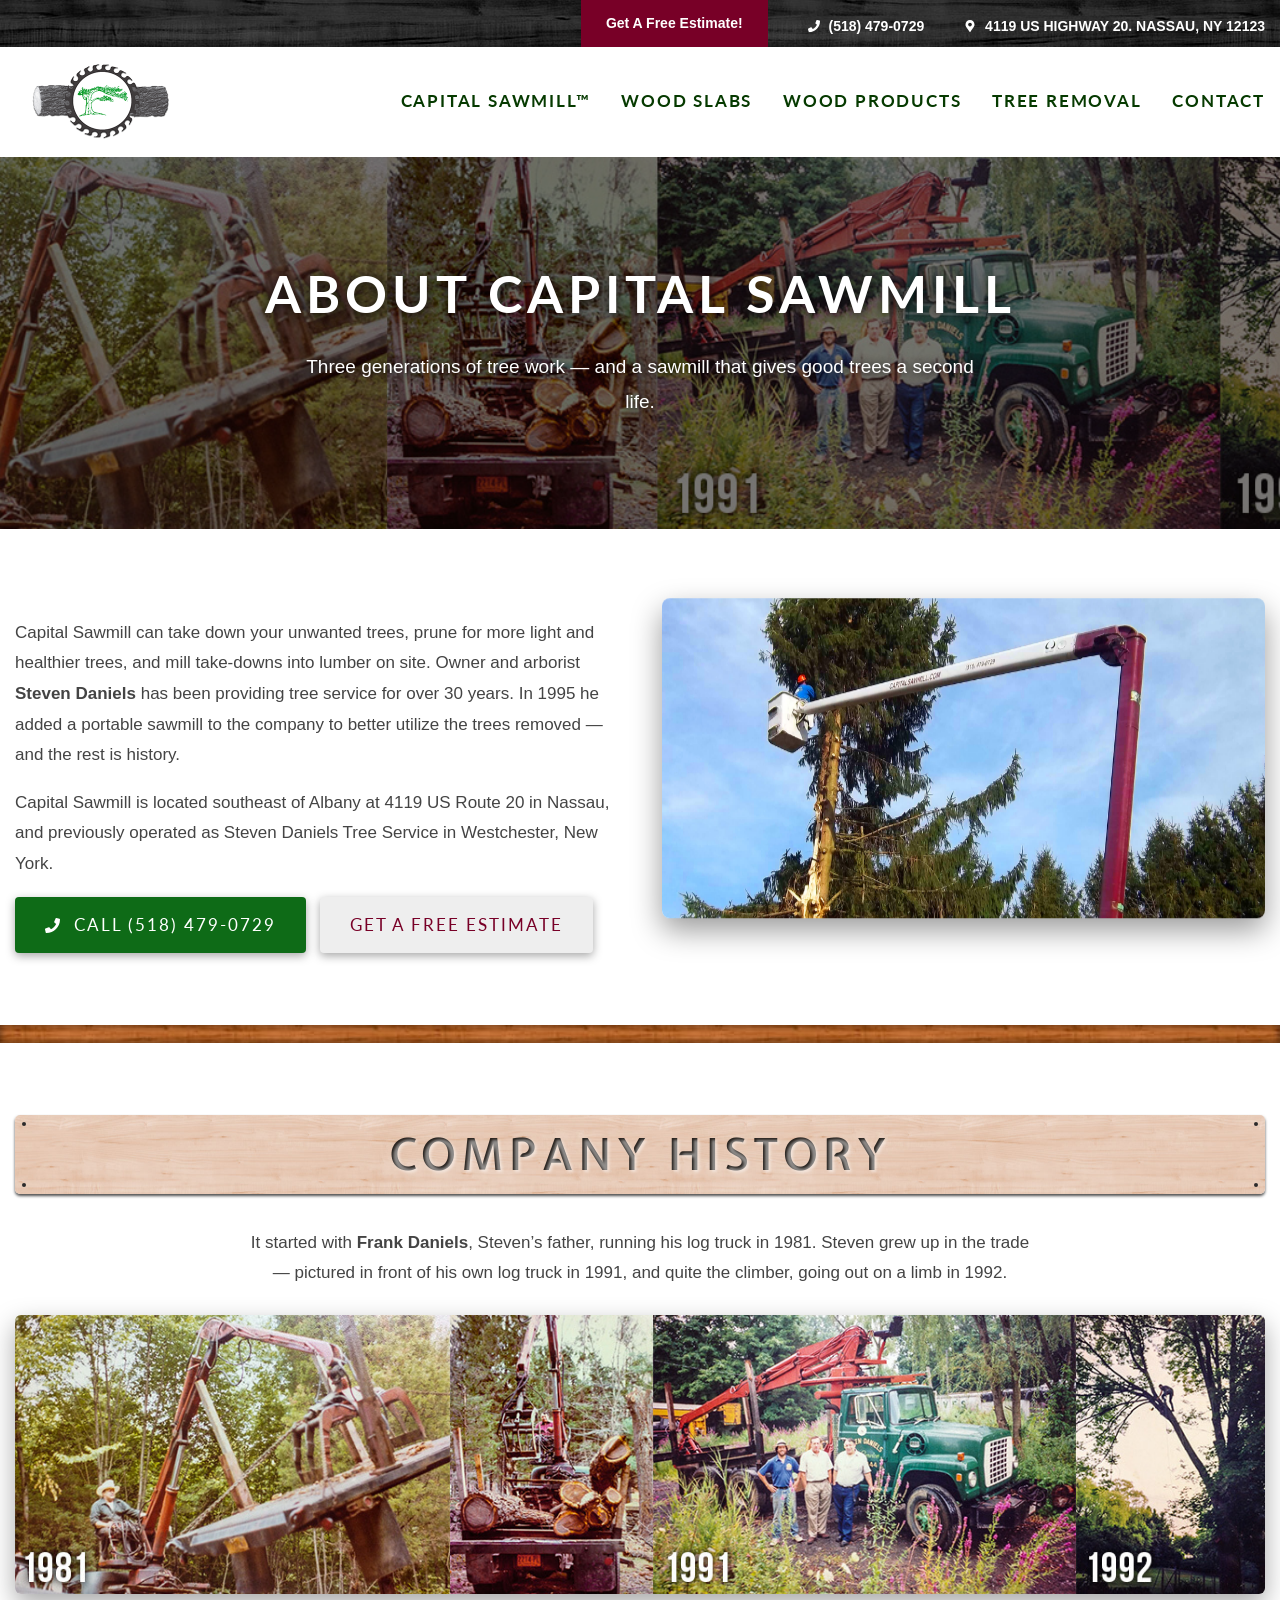
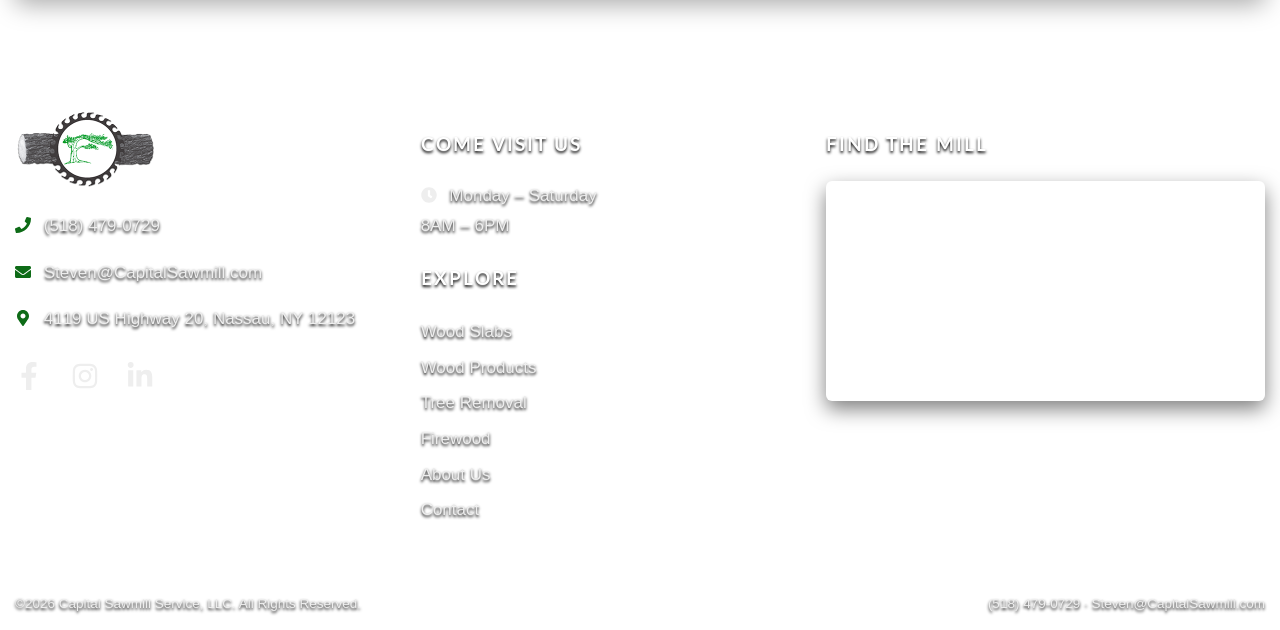
==== site/about/index.html @ 93c41060 "Mobile drawer address links to the Google place page too" ====
<!DOCTYPE html>
<html lang="en">
<head>
<meta charset="utf-8">
<meta name="viewport" content="width=device-width, initial-scale=1">
<title>About Us — Three Generations of Tree Work | Capital Sawmill</title>
<meta name="description" content="Owner and arborist Steven Daniels has provided tree service for over 30 years, adding a sawmill in 1995 to give removed trees a second life as custom lumber.">
<link rel="icon" type="image/png" href="../assets/img/capital-sawmill-logo.png">
<link rel="preconnect" href="https://fonts.googleapis.com">
<link rel="preconnect" href="https://fonts.gstatic.com" crossorigin>
<link href="https://fonts.googleapis.com/css2?family=Lato:wght@400;700&family=Expletus+Sans:wght@600&display=swap" rel="stylesheet">

<link rel="stylesheet" href="../assets/css/main.css">
</head>
<body>
<header id="header">
  <div id="top-info">
    <div class="container">
      <div class="bar-inner">
        <div class="bar-item" id="estimate"><a id="estimate-modal-button" href="../contact/">Get A Free Estimate!</a></div>
        <div class="bar-item" id="top-phone"><a href="tel:5184790729"><svg aria-hidden="true" viewBox="0 0 512 512" fill="currentColor"><path d="M493.4 24.6l-104-24c-11.3-2.6-22.9 3.3-27.5 13.9l-48 112c-4.2 9.8-1.4 21.3 6.9 28l60.6 49.6c-36 76.7-98.9 140.5-177.2 177.2l-49.6-60.6c-6.8-8.3-18.2-11.1-28-6.9l-112 48C3.9 366.5-2 378.1.6 389.4l24 104C27.1 504.2 36.7 512 48 512c256.1 0 464-207.5 464-464 0-11.2-7.7-20.9-18.6-23.4z"/></svg> (518) 479-0729</a></div>
        <div class="bar-item" id="top-address"><a href="https://www.google.com/maps/place/Capital+Sawmill+Service,+Tree+Service+%26+More/data=!4m2!3m1!1s0x0:0xd58ee223ea17ec14?sa=X&amp;ved=1t:2428&amp;ictx=111" target="_blank" rel="noopener"><svg aria-hidden="true" viewBox="0 0 384 512" fill="currentColor"><path d="M172.268 501.67C26.97 291.031 0 269.413 0 192 0 85.961 85.961 0 192 0s192 85.961 192 192c0 77.413-26.97 99.031-172.268 309.67-9.535 13.774-29.93 13.773-39.464 0zM192 272c44.183 0 80-35.817 80-80s-35.817-80-80-80-80 35.817-80 80 35.817 80 80 80z"/></svg> 4119 US HIGHWAY 20. NASSAU, NY 12123</a></div>
      </div>
    </div>
  </div>

  <div id="main-menu">
    <div class="container">
      <div id="main-menu-container">
        <nav id="main-nav">
          <ul>
            <li>
              <a id="main-nav-home" href="../">Capital Sawmill&trade;</a>
              <div class="sub-menu">
                <ul>
                  <li><a href="../about/">About Us</a></li>
                  <li><a href="../#service-area-section">Who We Serve</a></li>
                  <li><a href="../firewood/">Firewood</a></li>
                </ul>
              </div>
            </li>
            <li>
              <a href="../wood-slabs/">Wood Slabs</a>
              <div id="nav-all-wood-slabs" class="sub-menu">
                <div id="nav-common-woods">
                  <p>Common</p>
                  <ul id="nav-common-woods-col1">
                    <li><a href="../wood-slabs/#walnut"><div class="nav-wood-sample ws-walnut"></div><p>Walnut</p></a></li>
                    <li><a href="../wood-slabs/#maple"><div class="nav-wood-sample ws-maple"></div><p>Maple</p></a></li>
                    <li><a href="../wood-slabs/#oak"><div class="nav-wood-sample ws-oak"></div><p>Oak</p></a></li>
                  </ul>
                  <ul id="nav-common-woods-col2">
                    <li><a href="../wood-slabs/#cherry"><div class="nav-wood-sample ws-cherry"></div><p>Cherry</p></a></li>
                    <li><a href="../wood-slabs/#pine"><div class="nav-wood-sample ws-pine"></div><p>Pine</p></a></li>
                  </ul>
                </div>
                <div id="nav-specialty-slabs">
                  <p>Specialty Slabs</p>
                  <ul>
                    <li><a href="../wood-slabs/#honey-locust">Honey Locust</a></li>
                    <li><a href="../wood-slabs/#sycamore">Sycamore</a></li>
                    <li><a href="../wood-slabs/#box-elder-maple">Box Elder Maple</a></li>
                    <li><a href="../wood-slabs/#catalpa">Catalpa</a></li>
                  </ul>
                </div>
              </div>
            </li>
            <li>
              <a href="../wood-products/">Wood Products</a>
              <div class="sub-menu">
                <ul>
                  <li><a href="../wood-products/#bartops">Bartops</a></li>
                  <li><a href="../wood-products/#table-tops">Table Tops</a></li>
                  <li><a href="../wood-products/#mantels">Mantels</a></li>
                  <li><a href="../wood-products/#deer-plaques">Deer Plaque Mounts</a></li>
                  <li><a href="../firewood/">Firewood</a></li>
                </ul>
              </div>
            </li>
            <li>
              <a href="../tree-removal/">Tree Removal</a>
            </li>
            <li id="header-contact-button"><a href="../contact/">Contact</a></li>
          </ul>
        </nav>
        <div id="capital-sawmill-logo"><a href="../"><img src="../assets/img/capital-sawmill-logo.png" width="144" height="80" alt="Capital Sawmill Service, LLC"></a></div>
        <div class="mobile-actions">
          <a id="mobile-call" href="tel:5184790729" aria-label="Call Capital Sawmill"><svg aria-hidden="true" viewBox="0 0 512 512" fill="currentColor"><path d="M493.4 24.6l-104-24c-11.3-2.6-22.9 3.3-27.5 13.9l-48 112c-4.2 9.8-1.4 21.3 6.9 28l60.6 49.6c-36 76.7-98.9 140.5-177.2 177.2l-49.6-60.6c-6.8-8.3-18.2-11.1-28-6.9l-112 48C3.9 366.5-2 378.1.6 389.4l24 104C27.1 504.2 36.7 512 48 512c256.1 0 464-207.5 464-464 0-11.2-7.7-20.9-18.6-23.4z"/></svg></a>
          <button id="hamburger" aria-label="Open menu" aria-expanded="false" aria-controls="mobile-drawer">
            <span></span><span></span><span></span>
          </button>
        </div>
      </div>
      <div class="clear-float"></div>
    </div>
  </div>
</header>

<div id="drawer-overlay"></div>
<nav id="mobile-drawer" aria-label="Mobile menu">
  <div class="drawer-top">
    <a href="../"><img src="../assets/img/capital-sawmill-logo.png" width="104" height="58" alt="Capital Sawmill"></a>
    <button id="drawer-close" aria-label="Close menu">&times;</button>
  </div>
  <a class="drawer-estimate" href="../contact/">Get A Free Estimate!</a>
  <ul class="drawer-nav">
    <li><a href="../">Home</a></li>
    <li><a href="../tree-removal/">Tree Removal</a></li>
    <li class="has-sub">
      <div class="drawer-row">
        <a href="../wood-slabs/">Wood Slabs</a>
        <button class="sub-toggle" aria-expanded="false" aria-label="Show wood slab species"><svg aria-hidden="true" viewBox="0 0 448 512" fill="currentColor"><path d="M207.029 381.476L12.686 187.132c-9.373-9.373-9.373-24.569 0-33.941l22.667-22.667c9.357-9.357 24.522-9.375 33.901-.04L224 284.505l154.745-154.021c9.379-9.335 24.544-9.317 33.901.04l22.667 22.667c9.373 9.373 9.373 24.569 0 33.941L240.971 381.476c-9.373 9.372-24.569 9.372-33.942 0z"/></svg></button>
      </div>
      <ul class="drawer-sub">
        <li><a href="../wood-slabs/#walnut">Walnut</a></li>
        <li><a href="../wood-slabs/#maple">Maple</a></li>
        <li><a href="../wood-slabs/#oak">Oak</a></li>
        <li><a href="../wood-slabs/#cherry">Cherry</a></li>
        <li><a href="../wood-slabs/#pine">Pine</a></li>
        <li><a href="../wood-slabs/#honey-locust">Honey Locust</a></li>
        <li><a href="../wood-slabs/#sycamore">Sycamore</a></li>
        <li><a href="../wood-slabs/#box-elder-maple">Box Elder Maple</a></li>
        <li><a href="../wood-slabs/#catalpa">Catalpa</a></li>
      </ul>
    </li>
    <li class="has-sub">
      <div class="drawer-row">
        <a href="../wood-products/">Wood Products</a>
        <button class="sub-toggle" aria-expanded="false" aria-label="Show wood products"><svg aria-hidden="true" viewBox="0 0 448 512" fill="currentColor"><path d="M207.029 381.476L12.686 187.132c-9.373-9.373-9.373-24.569 0-33.941l22.667-22.667c9.357-9.357 24.522-9.375 33.901-.04L224 284.505l154.745-154.021c9.379-9.335 24.544-9.317 33.901.04l22.667 22.667c9.373 9.373 9.373 24.569 0 33.941L240.971 381.476c-9.373 9.372-24.569 9.372-33.942 0z"/></svg></button>
      </div>
      <ul class="drawer-sub">
        <li><a href="../wood-products/#bartops">Bar Tops</a></li>
        <li><a href="../wood-products/#table-tops">Table Tops</a></li>
        <li><a href="../wood-products/#mantels">Mantels</a></li>
        <li><a href="../wood-products/#deer-plaques">Deer Plaque Mounts</a></li>
        <li><a href="../wood-products/#chainsaw-signs">Chainsaw Signs</a></li>
      </ul>
    </li>
    <li><a href="../firewood/">Firewood</a></li>
    <li><a href="../about/">About Us</a></li>
    <li><a href="../contact/">Contact</a></li>
  </ul>
  <div class="drawer-contact">
    <a class="drawer-call" href="tel:5184790729"><svg aria-hidden="true" viewBox="0 0 512 512" fill="currentColor"><path d="M493.4 24.6l-104-24c-11.3-2.6-22.9 3.3-27.5 13.9l-48 112c-4.2 9.8-1.4 21.3 6.9 28l60.6 49.6c-36 76.7-98.9 140.5-177.2 177.2l-49.6-60.6c-6.8-8.3-18.2-11.1-28-6.9l-112 48C3.9 366.5-2 378.1.6 389.4l24 104C27.1 504.2 36.7 512 48 512c256.1 0 464-207.5 464-464 0-11.2-7.7-20.9-18.6-23.4z"/></svg> (518) 479-0729</a>
    <p><a class="drawer-addr" href="https://www.google.com/maps/place/Capital+Sawmill+Service,+Tree+Service+%26+More/data=!4m2!3m1!1s0x0:0xd58ee223ea17ec14?sa=X&amp;ved=1t:2428&amp;ictx=111" target="_blank" rel="noopener">4119 US Highway 20, Nassau, NY 12123</a><br>Monday &ndash; Saturday &middot; 8AM &ndash; 6PM</p>
  </div>
</nav><main>
<section class="page-banner" style="background-image:url(../assets/img/history-pics.jpg);background-position:center">
  <h1>About Capital Sawmill</h1>
  <p>Three generations of tree work &mdash; and a sawmill that gives good trees a second life.</p>
</section>

<section class="section">
  <div class="container">
    <div class="split">
      <div>
        <p>Capital Sawmill can take down your unwanted trees, prune for more light and healthier trees, and mill take-downs into lumber on site. Owner and arborist <strong>Steven Daniels</strong> has been providing tree service for over 30 years. In 1995 he added a portable sawmill to the company to better utilize the trees removed &mdash; and the rest is history.</p>
        <p>Capital Sawmill is located southeast of Albany at 4119 US Route 20 in Nassau, and previously operated as Steven Daniels Tree Service in Westchester, New York.</p>
        <div>
      <a class="btn btn-call" href="tel:5184790729"><svg aria-hidden="true" viewBox="0 0 512 512" fill="currentColor"><path d="M493.4 24.6l-104-24c-11.3-2.6-22.9 3.3-27.5 13.9l-48 112c-4.2 9.8-1.4 21.3 6.9 28l60.6 49.6c-36 76.7-98.9 140.5-177.2 177.2l-49.6-60.6c-6.8-8.3-18.2-11.1-28-6.9l-112 48C3.9 366.5-2 378.1.6 389.4l24 104C27.1 504.2 36.7 512 48 512c256.1 0 464-207.5 464-464 0-11.2-7.7-20.9-18.6-23.4z"/></svg> Call (518) 479-0729</a>
      &nbsp; <a class="btn btn-light" href="/contact/">Get a Free Estimate</a>
    </div>
      </div>
      <div class="split-img"><img src="../assets/img/100_0254-1.jpg" alt="Capital Sawmill at work" loading="lazy" data-parallax="0.05"></div>
    </div>
  </div>
</section>

<div class="grain-divider"></div>

<section class="section section-cream">
  <div class="container">
    <div class="plank-wrap"><div class="plank"><h2>Company History</h2></div></div>
    <p style="max-width:800px;margin:0 auto 26px;text-align:center">It started with <strong>Frank Daniels</strong>, Steven&rsquo;s father, running his log truck in 1981. Steven grew up in the trade &mdash; pictured in front of his own log truck in 1991, and quite the climber, going out on a limb in 1992.</p>
    <img src="../assets/img/history-pics.jpg" alt="Daniels family tree service history photos, 1981-1992" style="display:block;margin:0 auto;border-radius:6px;box-shadow:0 10px 26px rgba(0,0,0,.35)" loading="lazy">
  </div>
</section>
</main>
<footer id="footer">
  <div class="container">
    <div class="footer-grid">
      <div>
        <img src="../assets/img/capital-sawmill-logo.png" width="144" height="80" alt="Capital Sawmill logo" style="margin-bottom:12px">
        <ul class="contact-info-list">
          <li><a href="tel:5184790729"><svg aria-hidden="true" viewBox="0 0 512 512" fill="currentColor"><path d="M493.4 24.6l-104-24c-11.3-2.6-22.9 3.3-27.5 13.9l-48 112c-4.2 9.8-1.4 21.3 6.9 28l60.6 49.6c-36 76.7-98.9 140.5-177.2 177.2l-49.6-60.6c-6.8-8.3-18.2-11.1-28-6.9l-112 48C3.9 366.5-2 378.1.6 389.4l24 104C27.1 504.2 36.7 512 48 512c256.1 0 464-207.5 464-464 0-11.2-7.7-20.9-18.6-23.4z"/></svg> (518) 479-0729</a></li>
          <li><a href="mailto:Steven@CapitalSawmill.com"><svg aria-hidden="true" viewBox="0 0 512 512" fill="currentColor"><path d="M502.3 190.8c3.9-3.1 9.7-.2 9.7 4.7V400c0 26.5-21.5 48-48 48H48c-26.5 0-48-21.5-48-48V195.6c0-5 5.7-7.8 9.7-4.7 22.4 17.4 52.1 39.5 154.1 113.6 21.1 15.4 56.7 47.8 92.2 47.6 35.7.3 72-32.8 92.3-47.6 102-74.1 131.6-96.3 154-113.7zM256 320c23.2.4 56.6-29.2 73.4-41.4 132.7-96.3 142.8-104.7 173.4-128.7 5.8-4.5 9.2-11.5 9.2-18.9v-19c0-26.5-21.5-48-48-48H48C21.5 64 0 85.5 0 112v19c0 7.4 3.4 14.3 9.2 18.9 30.6 23.9 40.7 32.4 173.4 128.7 16.8 12.2 50.2 41.8 73.4 41.4z"/></svg> Steven@CapitalSawmill.com</a></li>
          <li><svg aria-hidden="true" viewBox="0 0 384 512" fill="currentColor"><path d="M172.268 501.67C26.97 291.031 0 269.413 0 192 0 85.961 85.961 0 192 0s192 85.961 192 192c0 77.413-26.97 99.031-172.268 309.67-9.535 13.774-29.93 13.773-39.464 0zM192 272c44.183 0 80-35.817 80-80s-35.817-80-80-80-80 35.817-80 80 35.817 80 80 80z"/></svg> 4119 US Highway 20, Nassau, NY 12123</li>
        </ul>
        <ul id="footer-social-links">
          <li><a href="https://www.facebook.com/CapitalSawmill" target="_blank" rel="noopener" aria-label="Facebook"><svg aria-hidden="true" viewBox="0 0 320 512" fill="currentColor"><path d="M279.14 288l14.22-92.66h-88.91v-60.13c0-25.35 12.42-50.06 52.24-50.06h40.42V6.26S260.43 0 225.36 0c-73.22 0-121.08 44.38-121.08 124.72v70.62H22.89V288h81.39v224h100.17V288z"/></svg></a></li>
          <li><a href="https://www.instagram.com/capitalsawmillservice" target="_blank" rel="noopener" aria-label="Instagram"><svg aria-hidden="true" viewBox="0 0 448 512" fill="currentColor"><path d="M224.1 141c-63.6 0-114.9 51.3-114.9 114.9s51.3 114.9 114.9 114.9S339 319.5 339 255.9 287.7 141 224.1 141zm0 189.6c-41.1 0-74.7-33.5-74.7-74.7s33.5-74.7 74.7-74.7 74.7 33.5 74.7 74.7-33.6 74.7-74.7 74.7zm146.4-194.3c0 14.9-12 26.8-26.8 26.8-14.9 0-26.8-12-26.8-26.8s12-26.8 26.8-26.8 26.8 12 26.8 26.8zm76.1 27.2c-1.7-35.9-9.9-67.7-36.2-93.9-26.2-26.2-58-34.4-93.9-36.2-37-2.1-147.9-2.1-184.9 0-35.8 1.7-67.6 9.9-93.9 36.1s-34.4 58-36.2 93.9c-2.1 37-2.1 147.9 0 184.9 1.7 35.9 9.9 67.7 36.2 93.9s58 34.4 93.9 36.2c37 2.1 147.9 2.1 184.9 0 35.9-1.7 67.7-9.9 93.9-36.2 26.2-26.2 34.4-58 36.2-93.9 2.1-37 2.1-147.8 0-184.8zM398.8 388c-7.8 19.6-22.9 34.7-42.6 42.6-29.5 11.7-99.5 9-132.1 9s-102.7 2.6-132.1-9c-19.6-7.8-34.7-22.9-42.6-42.6-11.7-29.5-9-99.5-9-132.1s-2.6-102.7 9-132.1c7.8-19.6 22.9-34.7 42.6-42.6 29.5-11.7 99.5-9 132.1-9s102.7-2.6 132.1 9c19.6 7.8 34.7 22.9 42.6 42.6 11.7 29.5 9 99.5 9 132.1s2.7 102.7-9 132.1z"/></svg></a></li>
          <li><a href="https://www.linkedin.com/company/capital-sawmill-service-llc" target="_blank" rel="noopener" aria-label="LinkedIn"><svg aria-hidden="true" viewBox="0 0 448 512" fill="currentColor"><path d="M100.28 448H7.4V148.9h92.88zM53.79 108.1C24.09 108.1 0 83.5 0 53.8a53.79 53.79 0 0 1 107.58 0c0 29.7-24.1 54.3-53.79 54.3zM447.9 448h-92.68V302.4c0-34.7-.7-79.2-48.29-79.2-48.29 0-55.69 37.7-55.69 76.7V448h-92.78V148.9h89.08v40.8h1.3c12.4-23.5 42.69-48.3 87.88-48.3 94 0 111.28 61.9 111.28 142.3V448z"/></svg></a></li>
        </ul>
      </div>
      <div>
        <h3>Come Visit Us</h3>
        <p><svg aria-hidden="true" viewBox="0 0 512 512" fill="currentColor"><path d="M256 8C119 8 8 119 8 256s111 248 248 248 248-111 248-248S393 8 256 8zm57.1 350.1L224.9 294c-3.1-2.3-4.9-5.9-4.9-9.7V116c0-6.6 5.4-12 12-12h48c6.6 0 12 5.4 12 12v137.7l63.5 46.2c5.4 3.9 6.5 11.4 2.6 16.8l-28.2 38.8c-3.9 5.3-11.4 6.5-16.8 2.6z"/></svg> Monday &ndash; Saturday<br>8AM &ndash; 6PM</p>
        <h3>Explore</h3>
        <p style="line-height:2.1">
          <a href="../wood-slabs/">Wood Slabs</a><br>
          <a href="../wood-products/">Wood Products</a><br>
          <a href="../tree-removal/">Tree Removal</a><br>
          <a href="../firewood/">Firewood</a><br>
          <a href="../about/">About Us</a><br>
          <a href="../contact/">Contact</a>
        </p>
      </div>
      <div id="footer-map">
        <h3>Find the Mill</h3>
        <iframe title="Capital Sawmill location map" src="https://www.google.com/maps/embed?pb=!1m14!1m8!1m3!1d47035.36349320028!2d-73.69139819585202!3d42.54021004225813!3m2!1i1024!2i768!4f13.1!3m3!1m2!1s0x0%3A0xd58ee223ea17ec14!2sCapital+Sawmill+Service!5e0" loading="lazy" referrerpolicy="no-referrer-when-downgrade"></iframe>
      </div>
    </div>
    <div class="footer-bottom">
      <span>&copy;2026 Capital Sawmill Service, LLC. All Rights Reserved.</span>
      <span><a href="tel:5184790729">(518) 479-0729</a> &middot; <a href="mailto:Steven@CapitalSawmill.com">Steven@CapitalSawmill.com</a></span>
    </div>
  </div>
</footer>

<div id="sticky-call"><a href="tel:5184790729"><svg aria-hidden="true" viewBox="0 0 512 512" fill="currentColor"><path d="M493.4 24.6l-104-24c-11.3-2.6-22.9 3.3-27.5 13.9l-48 112c-4.2 9.8-1.4 21.3 6.9 28l60.6 49.6c-36 76.7-98.9 140.5-177.2 177.2l-49.6-60.6c-6.8-8.3-18.2-11.1-28-6.9l-112 48C3.9 366.5-2 378.1.6 389.4l24 104C27.1 504.2 36.7 512 48 512c256.1 0 464-207.5 464-464 0-11.2-7.7-20.9-18.6-23.4z"/></svg> CALL STEVE &mdash; (518) 479-0729</a></div>

<script src="../assets/js/main.js"></script>
</body>
</html>
---- site/assets/css/main.css ----
/* ============================================================
   CAPITAL SAWMILL — 2026 rebuild
   Brand: greens #0e6b17 / #063a00 / #075818, maroon #780027
   ============================================================ */

:root {
  --green: #0e6b17;
  --green-dark: #063a00;
  --green-hover: #075818;
  --maroon: #780027;
  --ink: #444444;
  --bark: #3d2914;
  --bark-dark: #2a1a0b;
  --carve: #4a2c12;
}

* { box-sizing: border-box; }

html { scroll-behavior: smooth; }

body {
  margin: 0;
  font-family: "Helvetica Neue", Helvetica, Arial, sans-serif;
  font-size: 17px;
  color: var(--ink);
  background: white;
  line-height: 1.8;
  overflow-x: hidden;
}

img { max-width: 100%; height: auto; }

a { color: var(--green); text-decoration: none; transition: color .3s; cursor: pointer; }
a:hover, a:active { color: var(--green-hover); text-decoration: none; }

.container { max-width: 1320px; margin: 0 auto; padding: 0 15px; }

/* ============================================================
   TOP INFO BAR — exact clone of current site
   ============================================================ */
#top-info {
  background: #222 url(../tex/footer-bg.jpg) fixed;
  color: white;
  font-size: 14px;
  font-weight: bold;
}
#top-info .bar-inner { display: flex; align-items: stretch; justify-content: flex-end; }
#top-info a { display: inline-block; padding: 6px 0; color: white; }
#top-info svg { font-size: 12px; width: 12px; height: 12px; margin-right: 5px; vertical-align: -1px; }
#top-info .bar-item { display: flex; align-items: center; margin-left: 40px; padding: 8px 0 2px; }
#top-info #estimate { padding: 0; }
#top-info #estimate-modal-button {
  background: var(--maroon);
  color: #fff;
  display: flex;
  align-items: center;
  height: 100%;
  padding: 0 25px;
  border-radius: 0;
  transition: background .3s;
}
#top-info #estimate-modal-button:hover { background: #5c001e; color: #fff; }

/* ============================================================
   MAIN MENU — exact clone
   ============================================================ */
header#header { position: relative; z-index: 99; }

#main-menu { right: 0; background: #ffffff; z-index: 11; width: 100%; }
#main-menu-container { padding: 0; margin: 0; position: relative; }

#capital-sawmill-logo {
  position: absolute;
  left: 15px;
  top: 13px; /* puts the log band dead-center on the nav text line */
  z-index: 13;
  width: 144px;
  height: 80px;
}

#main-nav ul { float: right; position: relative; margin: 0; padding: 0; list-style: none; }
#main-nav li { display: inline-block; }
#main-nav ul li a, #main-nav ul li a:active, #main-nav ul li a:visited {
  color: var(--green-dark);
  text-decoration: none;
  text-transform: uppercase;
  padding: 40px 13px;
  font-family: "Lato", "Helvetica Neue", Helvetica, Arial, sans-serif;
  font-weight: 700;
  letter-spacing: 1.8px;
  display: inline-block;
  transition: color .3s;
  font-size: 16.5px;
}
#main-nav ul li a:hover { color: var(--maroon); }
#main-nav ul li:last-child a { padding-right: 0; }

#main-nav ul li div.sub-menu {
  position: absolute;
  top: 100%; /* flush with the bottom of the nav bar */
  z-index: 200;
  min-height: 100px;
  background: rgba(255,255,255,.76);
  -webkit-backdrop-filter: blur(14px) saturate(1.15) brightness(1.06);
  backdrop-filter: blur(14px) saturate(1.15) brightness(1.06);
  color: #333;
  padding: 20px 40px;
  margin-left: -33px;
  box-shadow: 0 18px 34px rgba(0,0,0,.22);
  /* hinge-down entrance */
  opacity: 0;
  visibility: hidden;
  pointer-events: none;
  transform: perspective(900px) rotateX(-16deg);
  transform-origin: top center;
  transition: opacity .22s ease, transform .32s cubic-bezier(.3,1.35,.45,1), visibility 0s linear .32s;
}
#main-nav ul li:hover div.sub-menu {
  opacity: 1;
  visibility: visible;
  pointer-events: auto;
  transform: perspective(900px) rotateX(0deg);
  transition: opacity .16s ease, transform .32s cubic-bezier(.3,1.35,.45,1);
}
#main-nav ul li div.sub-menu ul { float: left; }
#main-nav ul li div.sub-menu ul li { float: none; display: block; }
#main-nav ul li div.sub-menu ul li a { padding: 10px; }

#nav-all-wood-slabs { width: 670px; }
#nav-common-woods { width: 400px; float: left; }
#nav-common-woods ul li { position: relative; width: 200px; height: 60px; margin-bottom: 10px; }
#nav-common-woods ul li p { position: absolute; left: 70px; top: 15px; margin: 0; }
#nav-specialty-slabs li a { margin-left: -10px; }
#nav-specialty-slabs p, #nav-common-woods > p { font-weight: bold; margin-bottom: 8px; }

.nav-wood-sample {
  display: inline-block;
  width: 60px; height: 60px;
  margin-right: 10px;
  background: url(../tex/wood-examples-together.jpg) no-repeat;
  background-size: 180px 120px;
  position: absolute;
  top: 0; left: 0;
  border-radius: 3px;
}
#main-nav .ws-walnut { background-position: 0 -60px; }
#main-nav .ws-maple  { background-position: 0 0; }
#main-nav .ws-oak    { background-position: -60px 0; }
#main-nav .ws-cherry { background-position: -60px -60px; }
#main-nav .ws-pine   { background-position: -120px 0; }

.clear-float { clear: both; }

/* ============================================================
   HERO — full video visible (960x404 => aspect 2.376)
   ============================================================ */
#hero {
  position: relative;
  background: #111;
  overflow: hidden;
}
#hero video {
  display: block;
  width: 100%;
  aspect-ratio: 960 / 404;
  height: auto;
  object-fit: cover;
}
#hero .hero-shade {
  position: absolute; inset: 0;
  background: linear-gradient(to right, rgba(0,0,0,.6) 0%, rgba(0,0,0,.32) 34%, rgba(0,0,0,0) 62%);
  pointer-events: none;
}
#hero .hero-copy {
  position: absolute;
  left: 0; right: 0;
  top: 50%;
  transform: translateY(-50%);
  text-align: left;
  color: #fff;
  padding: 0 15px;
  max-width: 1320px;
  margin: 0 auto;
}
#hero h1 {
  font-family: "Lato", "Helvetica Neue", Helvetica, sans-serif;
  text-transform: uppercase;
  letter-spacing: 5px;
  font-size: clamp(24px, 4.2vw, 58px);
  margin: 0 0 6px;
  line-height: 1.15;
}
#hero .hero-sub {
  font-size: clamp(14px, 1.6vw, 21px);
  margin: 0 0 22px;
  max-width: 560px;
  line-height: 1.5;
}

/* licensed & insured seal on the hero */
.hero-badge {
  position: absolute;
  top: 26px;
  right: 30px;
  width: 122px;
  height: 122px;
  border-radius: 50%;
  background: url(../tex/h2-bg.jpg) center / cover;
  border: 3px solid var(--green-dark);
  box-shadow: 0 6px 18px rgba(0,0,0,.45), inset 0 0 0 4px rgba(255,255,255,.5);
  display: flex;
  flex-direction: column;
  align-items: center;
  justify-content: center;
  gap: 4px;
  text-align: center;
  font-family: "Lato", sans-serif;
  font-weight: 700;
  text-transform: uppercase;
  letter-spacing: 1px;
  font-size: 13px;
  line-height: 1.25;
  color: var(--carve);
  text-shadow: 0 1px 0 rgba(255,255,255,.55), 0 -1px 1px rgba(40,20,5,.6);
}
.hero-badge svg { width: 22px; height: 22px; color: var(--green); filter: drop-shadow(0 1px 0 rgba(255,255,255,.5)); }

/* Buttons */
.btn {
  display: inline-block;
  font-family: "Lato", "Helvetica Neue", Helvetica, sans-serif;
  text-transform: uppercase;
  letter-spacing: 2px;
  font-size: 17px;
  padding: 13px 30px;
  border-radius: 4px;
  border: 0;
  cursor: pointer;
  transition: transform .2s, box-shadow .2s, background .3s;
  box-shadow: 0 3px 10px rgba(0,0,0,.35);
}
.btn:hover { transform: translateY(-2px); box-shadow: 0 6px 16px rgba(0,0,0,.4); }
.btn-call { background: var(--green); color: #fff !important; }
.btn-call:hover { background: var(--green-hover); }
.btn-maroon { background: var(--maroon); color: #fff !important; }
.btn-maroon:hover { background: #5c001e; }
.btn-light { background: #eee; color: var(--maroon) !important; }
.btn svg { width: 15px; height: 15px; margin-right: 8px; vertical-align: -2px; }

/* ============================================================
   PLANK HEADINGS — old-site style: clean maple bar, tiny corner tacks
   ============================================================ */
.plank-wrap {
  display: block;
  margin: 0 0 34px;
}
.plank {
  position: relative;
  display: block;
  width: 100%;
  padding: 14px 20px;
  background: url("../tex/h2-bg.jpg");
  background-size: 600px 120px;
  background-position: center center;
  border-radius: 5px;
  box-shadow: rgba(0, 0, 0, 0.7) 0px 2px 3px;
}
.plank h2, .plank .h2, .plank.small h3 {
  margin: 0;
  font-family: "Expletus Sans", "Lato", sans-serif;
  text-transform: uppercase;
  letter-spacing: 5px;
  font-size: 44px;
  font-weight: 600;
  line-height: 1.15;
  text-align: center;
  /* inset text: near-black fill with wood grain showing through the letters */
  background: linear-gradient(rgba(8,6,4,.88), rgba(8,6,4,.88)), url("../tex/h2-bg.jpg");
  background-size: auto, 600px 120px;
  background-position: center, center;
  color: transparent;
  text-shadow: 2px 2px 3px rgba(255,255,255,0.5);
  -webkit-background-clip: text;
  -moz-background-clip: text;
  background-clip: text;
}
/* tiny very-dark-gray corner dots (tack heads) */
.plank::before, .plank::after,
.plank h2::before, .plank h2::after,
.plank .h2::before, .plank .h2::after,
.plank.small h3::before, .plank.small h3::after {
  content: "";
  position: absolute;
  width: 4px;
  height: 4px;
  border-radius: 50%;
  background: #2b2b2b;
}
.plank::before { top: 7px; left: 7px; }
.plank::after { top: 7px; right: 7px; }
.plank h2::before, .plank .h2::before, .plank.small h3::before { bottom: 7px; left: 7px; }
.plank h2::after, .plank .h2::after, .plank.small h3::after { bottom: 7px; right: 7px; }

.plank.small { padding: 10px 20px; }
.plank.small h3 { font-size: 30px; letter-spacing: 4px; }

/* ============================================================
   SECTIONS
   ============================================================ */
.section { padding: 72px 0; }
.section-tight { padding: 48px 0; }

/* body sections stay white so the slab-photo headings blend seamlessly */
.section-dark { background: #fff; }
.section-cream { background: #fff; }

/* blurred forest-canopy section (CSS-only, no image) — all layers fixed = parallax */
.section-forest {
  position: relative;
  overflow: hidden;
  color: #e9efdf;
  background-image:
    url("data:image/svg+xml,%3Csvg xmlns='http://www.w3.org/2000/svg' width='26' height='26'%3E%3Cpath d='M13 9.5l3.5 3.5-3.5 3.5L9.5 13z' fill='black' fill-opacity='.22'/%3E%3Cpath d='M0 -3.5L3.5 0 0 3.5-3.5 0z' fill='black' fill-opacity='.22'/%3E%3Cpath d='M26 22.5l3.5 3.5-3.5 3.5-3.5-3.5z' fill='black' fill-opacity='.22'/%3E%3Cpath d='M0 22.5L3.5 26 0 29.5-3.5 26z' fill='black' fill-opacity='.22'/%3E%3Cpath d='M26 -3.5L29.5 0 26 3.5 22.5 0z' fill='black' fill-opacity='.22'/%3E%3C/svg%3E"),
    radial-gradient(ellipse 26% 18% at 12% 8%, rgba(163,193,92,.5), transparent 68%),
    radial-gradient(ellipse 22% 16% at 31% 5%, rgba(126,163,62,.46), transparent 66%),
    radial-gradient(ellipse 26% 18% at 54% 10%, rgba(143,178,78,.42), transparent 68%),
    radial-gradient(ellipse 23% 15% at 74% 6%, rgba(155,188,88,.46), transparent 66%),
    radial-gradient(ellipse 20% 17% at 92% 11%, rgba(115,153,58,.42), transparent 68%),
    radial-gradient(ellipse 30% 22% at 20% 24%, rgba(96,130,48,.26), transparent 70%),
    radial-gradient(ellipse 34% 24% at 66% 22%, rgba(76,110,38,.22), transparent 70%),
    linear-gradient(to bottom, #2c4813 0%, #1d3309 55%, #152809 100%);
  background-size: 26px 26px, auto, auto, auto, auto, auto, auto, auto, auto;
  background-attachment: fixed;
}
.section-forest::after {
  content: "";
  position: absolute;
  inset: 0;
  background-image: url("data:image/svg+xml,%3Csvg xmlns='http://www.w3.org/2000/svg' width='240' height='240'%3E%3Cfilter id='n'%3E%3CfeTurbulence type='fractalNoise' baseFrequency='0.75' numOctaves='2' stitchTiles='stitch'/%3E%3C/filter%3E%3Crect width='100%25' height='100%25' filter='url(%23n)'/%3E%3C/svg%3E");
  background-size: 240px 240px;
  opacity: .16;
  mix-blend-mode: overlay;
  pointer-events: none;
}
.section-forest > .container { position: relative; z-index: 1; }
.section-forest a:not(.btn) { color: #b6e39a; }
.section-forest a:not(.btn):hover { color: #d5f7bd; }

/* subtle sawdust divider */
.grain-divider {
  height: 18px;
  background: url(../tex/seamless-wood-texture.jpg);
  background-size: 420px;
  box-shadow: inset 0 4px 8px rgba(0,0,0,.35), inset 0 -4px 8px rgba(0,0,0,.35);
}

/* ============================================================
   TWO TRADES SPLIT
   ============================================================ */
/* trades cards pull up over the hero video */
.trades-overlap { padding-top: 0; }
.trades-overlap .trades { position: relative; z-index: 5; margin-top: -50px; }

.trades {
  display: grid;
  grid-template-columns: 1fr 1fr;
  gap: 34px;
  align-items: stretch;
}
.trade-card {
  position: relative;
  border-radius: 8px;
  overflow: hidden;
  color: #fff;
  min-height: 380px;
  display: flex;
  align-items: flex-end;
  box-shadow: 0 10px 28px rgba(0,0,0,.35);
  transform: translateZ(0);
}
.trade-card .trade-bg {
  position: absolute; inset: -12% 0;
  background-size: cover;
  background-position: center;
  transition: transform .5s;
  will-change: transform;
}
.trade-card:hover .trade-bg { transform: scale(1.045); }
.trade-card .trade-body {
  position: relative;
  width: 100%;
  padding: 26px 28px;
  background: linear-gradient(to top, rgba(10,6,2,.88) 0%, rgba(10,6,2,.45) 65%, rgba(10,6,2,0) 100%);
}
.trade-card h3 {
  font-family: "Lato", "Helvetica Neue", Helvetica, sans-serif;
  text-transform: uppercase;
  letter-spacing: 3px;
  font-size: 27px;
  margin: 0 0 8px;
  color: #fff;
  text-shadow: 0 2px 8px rgba(0,0,0,.8);
}
.trade-card p { margin: 0 0 16px; line-height: 1.55; color: #f0ead f; color: #f0eadf; }

/* the bridge banner between the two trades */
.bridge {
  text-align: center;
  max-width: 860px;
  margin: 44px auto 0;
  font-size: 19px;
  line-height: 1.7;
}

/* ============================================================
   PROCESS — tree to lumber
   ============================================================ */
.process {
  display: grid;
  grid-template-columns: repeat(3, 1fr);
  gap: 28px;
  margin-top: 10px;
}
.process-step {
  background: #fff;
  border-radius: 8px;
  overflow: hidden;
  box-shadow: 0 8px 22px rgba(0,0,0,.35);
  text-align: center;
}
.process-step img { display: block; width: 100%; height: 210px; object-fit: cover; }
.process-step .step-body { padding: 18px 20px 22px; }
.process-step .step-num {
  display: inline-block;
  font-family: "Lato", "Helvetica Neue", Helvetica, sans-serif;
  background: var(--green);
  color: #fff;
  width: 34px; height: 34px; line-height: 34px;
  border-radius: 50%;
  font-size: 18px;
  margin-top: -35px;
  position: relative;
  box-shadow: 0 3px 8px rgba(0,0,0,.4);
}
.process-step h4 {
  font-family: "Lato", "Helvetica Neue", Helvetica, sans-serif;
  text-transform: uppercase;
  letter-spacing: 2px;
  margin: 10px 0 6px;
  font-size: 19px;
  color: #222;
}
.process-step p { margin: 0; font-size: 15.5px; line-height: 1.6; color: #555; }

/* ============================================================
   SERVICE TILES (tree services)
   ============================================================ */
.service-tiles {
  display: grid;
  grid-template-columns: repeat(3, 1fr);
  gap: 26px;
}
.service-tile {
  position: relative;
  border-radius: 6px;
  overflow: hidden;
  height: 160px;
  box-shadow: 0 6px 18px rgba(0,0,0,.3);
}
.service-tile img { width: 100%; height: 100%; object-fit: cover; display: block; transition: transform .5s; }
.service-tile:hover img { transform: scale(1.06); }
.service-tile span {
  position: absolute; left: 0; right: 0; bottom: 0;
  padding: 10px 14px;
  background: linear-gradient(to top, rgba(6,26,2,.92), rgba(6,26,2,0));
  color: #fff;
  font-family: "Lato", "Helvetica Neue", Helvetica, sans-serif;
  text-transform: uppercase;
  letter-spacing: 2px;
  font-size: 16px;
  text-shadow: 0 1px 4px rgba(0,0,0,.8);
}

/* ============================================================
   SPLIT CONTENT ROWS
   ============================================================ */
.split {
  display: grid;
  grid-template-columns: 1fr 1fr;
  gap: 44px;
  align-items: center;
}
.split .split-img img {
  border-radius: 8px;
  box-shadow: 0 12px 30px rgba(0,0,0,.4);
  display: block;
  width: 100%;
}
.video-embed {
  position: relative;
  padding-top: 56.3%;
  border-radius: 8px;
  overflow: hidden;
  box-shadow: 0 12px 30px rgba(0,0,0,.45);
  background: #000;
}
.video-embed iframe { position: absolute; inset: 0; width: 100%; height: 100%; border: 0; }

/* ============================================================
   SERVICE AREA MAP
   ============================================================ */
/* full-bleed map section — no frame, no shadow */
.section-map-full { padding: 0 0 52px; background: #fff; }
.map-full-wrap { position: relative; }
#service-map { height: 540px; width: 100%; display: block; z-index: 1; background: #e8eae7; }
/* gray out the base map; the green service circle (SVG overlay pane) keeps its color */
#service-map .leaflet-tile-pane { filter: grayscale(1) brightness(1.04) contrast(.96); }
.map-overlay-title {
  position: absolute;
  top: 22px;
  left: 50%;
  transform: translateX(-50%);
  z-index: 500;
  pointer-events: none;
  white-space: nowrap;
}
.map-overlay-title h2 {
  margin: 0;
  background: rgba(255,255,255,.93);
  color: var(--green-dark);
  font-family: "Lato", "Helvetica Neue", Helvetica, sans-serif;
  font-weight: 700;
  text-transform: uppercase;
  letter-spacing: 3px;
  font-size: 23px;
  padding: 12px 30px;
  border-radius: 40px;
  box-shadow: 0 6px 18px rgba(0,0,0,.25);
}
.map-below { margin-top: 30px; }
.town-chips { display: flex; flex-wrap: wrap; gap: 9px; justify-content: center; margin-top: 26px; }
.town-chips span {
  background: #f4f1ea;
  border: 1px solid #d8d2c4;
  color: #4a3b28;
  font-size: 14px;
  padding: 5px 14px;
  border-radius: 30px;
  font-family: "Lato", "Helvetica Neue", Helvetica, sans-serif;
  letter-spacing: 1px;
}
.nationwide-note {
  text-align: center;
  margin-top: 26px;
  font-size: 17px;
}

/* ============================================================
   TESTIMONIALS
   ============================================================ */
.testimonials { display: grid; grid-template-columns: repeat(3, 1fr); gap: 28px; }
.testimonial {
  background:
    linear-gradient(rgba(255,250,240,.9), rgba(250,240,225,.93)),
    url(../tex/h2-bg.jpg);
  background-size: auto, 600px;
  border-radius: 6px;
  padding: 26px 26px 20px;
  box-shadow: 0 8px 22px rgba(0,0,0,.35);
  position: relative;
  font-size: 15.5px;
  line-height: 1.7;
  color: #3c3226;
}
.testimonial::before {
  content: "\201C";
  font-family: Georgia, serif;
  font-size: 64px;
  color: var(--green);
  position: absolute;
  top: -6px; left: 14px;
  opacity: .5;
}
.testimonial cite {
  display: block;
  margin-top: 14px;
  font-style: normal;
  font-family: "Lato", "Helvetica Neue", Helvetica, sans-serif;
  text-transform: uppercase;
  letter-spacing: 2px;
  color: var(--green-dark);
  font-weight: 700;
}

/* ============================================================
   FAQ
   ============================================================ */
.faq { max-width: 820px; margin: 0 auto; }
.faq details {
  background: #fff;
  border-radius: 6px;
  box-shadow: 0 4px 14px rgba(0,0,0,.18);
  margin-bottom: 14px;
  padding: 0;
  overflow: hidden;
}
.faq summary {
  cursor: pointer;
  padding: 18px 22px;
  font-family: "Lato", "Helvetica Neue", Helvetica, sans-serif;
  font-size: 18px;
  letter-spacing: 1px;
  color: var(--green-dark);
  font-weight: 700;
  list-style: none;
  position: relative;
}
.faq summary::-webkit-details-marker { display: none; }
.faq summary::after {
  content: "+";
  position: absolute;
  right: 22px; top: 14px;
  font-size: 24px;
  color: var(--maroon);
  transition: transform .3s;
}
.faq details[open] summary::after { transform: rotate(45deg); }
.faq .faq-a { padding: 0 22px 20px; line-height: 1.7; color: #555; }

/* ============================================================
   CONTACT / CALL PANEL
   ============================================================ */
.call-panel { text-align: center; }
.call-panel .big-phone {
  display: inline-block;
  font-family: "Lato", "Helvetica Neue", Helvetica, sans-serif;
  font-size: clamp(30px, 4.6vw, 54px);
  letter-spacing: 2px;
  color: #fff !important;
  background: var(--green);
  padding: 16px 42px;
  border-radius: 8px;
  box-shadow: 0 8px 24px rgba(0,0,0,.45);
  margin: 12px 0 6px;
  transition: background .3s, transform .2s;
}
.call-panel .big-phone:hover { background: var(--green-hover); transform: translateY(-2px); }
.call-panel .call-note { font-size: 16px; opacity: .85; margin-top: 10px; }

.contact-grid {
  display: grid;
  grid-template-columns: 1.1fr .9fr;
  gap: 44px;
  margin-top: 40px;
  text-align: left;
}
.contact-form input, .contact-form textarea {
  width: 100%;
  background: #f7f5f0;
  color: #333;
  padding: 12px 20px;
  border: 1px solid #d5cfc2;
  border-radius: 5px;
  box-shadow: inset 0 2px 4px rgba(0,0,0,.06);
  margin-bottom: 12px;
  font-family: inherit;
  font-size: 16px;
}
.contact-form input::placeholder, .contact-form textarea::placeholder { color: #999; }
.contact-form textarea { min-height: 130px; resize: vertical; }
.contact-form button { width: 100%; }
.contact-info-list { list-style: none; padding: 0; margin: 0; font-size: 17px; }
.contact-info-list li { margin-bottom: 16px; }
.contact-info-list svg { width: 17px; height: 17px; margin-right: 10px; vertical-align: -2px; color: var(--green); }

/* ============================================================
   FOOTER — dark wood like current
   ============================================================ */
#footer {
  clear: both;
  background: #222 url(../tex/footer-bg.jpg) fixed;
  padding: 42px 0 14px;
  color: #eee;
}
#footer a { color: #eee; text-shadow: 0 2px 3px #000; }
#footer a:hover { color: #14FF2b; text-shadow: 0 1px 2px #000; }
#footer, #footer p { text-shadow: 0 2px 3px #000; }
.footer-grid {
  display: grid;
  grid-template-columns: 1fr 1fr 1.2fr;
  gap: 40px;
  align-items: start;
}
.footer-grid svg { width: 16px; height: 16px; vertical-align: -2px; margin-right: 8px; }
.footer-grid h3 {
  font-family: "Lato", "Helvetica Neue", Helvetica, sans-serif;
  text-transform: uppercase;
  letter-spacing: 2px;
  font-size: 19px;
  color: #fff;
}
#footer-social-links { list-style: none; padding: 0; margin: 14px 0 0; }
#footer-social-links li { display: inline-block; margin-right: 15px; font-size: 30px; }
#footer-social-links svg { width: 28px; height: 28px; }
#footer-map iframe { width: 100%; height: 220px; border: 0; border-radius: 6px; box-shadow: 0 8px 20px rgba(0,0,0,.5); }
.footer-bottom {
  border-top: 1px solid rgba(255,255,255,.15);
  margin-top: 34px;
  padding-top: 12px;
  display: flex;
  justify-content: space-between;
  flex-wrap: wrap;
  font-size: 13.5px;
}

/* ============================================================
   STICKY MOBILE CALL BAR
   ============================================================ */
#sticky-call {
  display: none;
  position: fixed;
  left: 0; right: 0; bottom: 0;
  z-index: 999;
  background: var(--green);
  color: #fff;
  text-align: center;
  padding: 14px;
  font-family: "Lato", "Helvetica Neue", Helvetica, sans-serif;
  font-size: 19px;
  letter-spacing: 2px;
  box-shadow: 0 -4px 14px rgba(0,0,0,.4);
}
#sticky-call a { color: #fff; display: block; }
#sticky-call svg { width: 16px; height: 16px; margin-right: 8px; vertical-align: -2px; }

/* ============================================================
   PAGE HEADER BANNER (subpages)
   ============================================================ */
.page-banner {
  position: relative;
  background-size: cover;
  background-position: center;
  padding: 90px 20px;
  text-align: center;
  color: #fff;
}
.page-banner::before { content: ""; position: absolute; inset: 0; background: rgba(8,4,0,.55); }
.page-banner h1 {
  position: relative;
  font-family: "Lato", "Helvetica Neue", Helvetica, sans-serif;
  text-transform: uppercase;
  letter-spacing: 5px;
  font-size: clamp(30px, 4.5vw, 52px);
  margin: 0 0 10px;
  text-shadow: 0 2px 12px rgba(0,0,0,.9);
}
.page-banner p { position: relative; max-width: 700px; margin: 0 auto 20px; font-size: 19px; text-shadow: 0 1px 8px rgba(0,0,0,.9); }
.page-banner .btn { position: relative; }

/* species / product cards */
.species-grid { display: grid; grid-template-columns: 1fr 1fr; gap: 30px; }
.card {
  background: #fff;
  border-radius: 8px;
  overflow: hidden;
  box-shadow: 0 8px 22px rgba(0,0,0,.25);
}
.card img { width: 100%; height: 230px; object-fit: cover; display: block; }
.card .card-body { padding: 20px 24px 24px; }
.card h3 {
  font-family: "Lato", "Helvetica Neue", Helvetica, sans-serif;
  text-transform: uppercase;
  letter-spacing: 2px;
  color: var(--green-dark);
  margin: 0 0 8px;
}
.card p { font-size: 15.5px; line-height: 1.65; color: #555; margin: 0 0 8px; }
.card .pros { color: #1c5e12; }
.card .cons { color: #7a3b2e; }

/* parallax hook */
[data-parallax] { will-change: transform; }

/* ============================================================
   MOBILE NAV — hidden on desktop, activated ≤767px
   ============================================================ */
.mobile-actions, #hamburger, #mobile-drawer, #drawer-overlay { display: none; }

/* ============================================================
   RESPONSIVE
   ============================================================ */
@media (max-width: 991px) {
  #main-nav ul li a { padding: 40px 8px; font-size: 14px; }
  .trades, .split, .contact-grid { grid-template-columns: 1fr; }
  .process, .testimonials { grid-template-columns: 1fr 1fr; }
  .service-tiles { grid-template-columns: 1fr 1fr; }
  .footer-grid { grid-template-columns: 1fr 1fr; }
}

@media (max-width: 991px) {
  /* iOS/Android don't do background-attachment: fixed */
  #top-info, #footer, .section-forest { background-attachment: scroll; }
}

@media (max-width: 767px) {
  body { padding-bottom: 58px; } /* room for sticky call bar */
  #sticky-call { display: block; }

  /* ---- MOBILE HEADER, rebuilt from scratch ----
     Old stacked top-info bar + green tile nav are gone. In their place:
     a compact sticky white bar (logo / tap-to-call / hamburger) and a
     charred-wood slide-in drawer carrying the full menu + contact info. */
  #top-info { display: none; }
  #main-nav { display: none; }

  header#header { position: sticky; top: 0; z-index: 990; }
  #main-menu { box-shadow: 0 2px 12px rgba(0,0,0,.22); }
  #main-menu-container {
    display: flex;
    align-items: center;
    justify-content: space-between;
    padding: 7px 0;
    min-height: 58px;
  }
  #capital-sawmill-logo { position: static; width: auto; height: auto; }
  #capital-sawmill-logo img { width: 101px; height: 56px; display: block; }

  .mobile-actions { display: flex; align-items: center; gap: 6px; }
  #mobile-call {
    display: flex;
    align-items: center;
    justify-content: center;
    width: 42px; height: 42px;
    border-radius: 50%;
    background: var(--green);
    color: #fff;
    box-shadow: 0 3px 8px rgba(0,0,0,.3);
  }
  #mobile-call svg { width: 17px; height: 17px; }
  #hamburger {
    display: flex;
    flex-direction: column;
    justify-content: center;
    gap: 5px;
    width: 48px; height: 48px;
    padding: 0 10px;
    background: none;
    border: 0;
    cursor: pointer;
  }
  #hamburger span {
    display: block;
    height: 3px;
    border-radius: 2px;
    background: var(--green-dark);
    transition: transform .3s, opacity .25s;
  }
  #hamburger.open span:nth-child(1) { transform: translateY(8px) rotate(45deg); }
  #hamburger.open span:nth-child(2) { opacity: 0; }
  #hamburger.open span:nth-child(3) { transform: translateY(-8px) rotate(-45deg); }

  /* overlay */
  #drawer-overlay {
    display: block;
    position: fixed;
    inset: 0;
    z-index: 1200;
    background: rgba(8,4,0,.55);
    opacity: 0;
    pointer-events: none;
    transition: opacity .3s;
  }
  body.drawer-open #drawer-overlay { opacity: 1; pointer-events: auto; }
  body.drawer-open { overflow: hidden; }

  /* the drawer itself — charred wood, like the top bar & footer */
  #mobile-drawer {
    display: flex;
    flex-direction: column;
    position: fixed;
    top: 0; right: 0; bottom: 0;
    z-index: 1201;
    width: min(84vw, 340px);
    background: #221409 url(../tex/footer-bg.jpg);
    box-shadow: -10px 0 30px rgba(0,0,0,.5);
    padding: 16px 22px 24px;
    overflow-y: auto;
    -webkit-overflow-scrolling: touch;
    transform: translateX(103%);
    transition: transform .32s cubic-bezier(.25,.8,.35,1);
  }
  body.drawer-open #mobile-drawer { transform: translateX(0); }

  .drawer-top {
    display: flex;
    align-items: center;
    justify-content: space-between;
    margin-bottom: 14px;
  }
  .drawer-top img { display: block; filter: drop-shadow(0 2px 4px rgba(0,0,0,.6)); }
  #drawer-close {
    background: none;
    border: 0;
    color: #fff;
    font-size: 34px;
    line-height: 1;
    width: 44px; height: 44px;
    cursor: pointer;
    text-shadow: 0 2px 3px #000;
  }

  .drawer-estimate {
    display: block;
    background: var(--maroon);
    color: #fff !important;
    text-align: center;
    font-family: "Lato", "Helvetica Neue", Helvetica, sans-serif;
    font-weight: 700;
    text-transform: uppercase;
    letter-spacing: 1.5px;
    font-size: 15px;
    padding: 13px;
    border-radius: 5px;
    box-shadow: 0 4px 12px rgba(0,0,0,.4);
    margin-bottom: 6px;
  }
  .drawer-estimate:active { background: #5c001e; }

  .drawer-nav { list-style: none; margin: 8px 0 0; padding: 0; }
  .drawer-nav > li { border-bottom: 1px solid rgba(255,255,255,.13); }
  .drawer-nav a {
    display: block;
    color: #fff;
    font-family: "Lato", "Helvetica Neue", Helvetica, sans-serif;
    font-weight: 700;
    text-transform: uppercase;
    letter-spacing: 2px;
    font-size: 15px;
    padding: 14px 2px;
    text-shadow: 0 2px 3px #000;
  }
  .drawer-row { display: flex; align-items: center; }
  .drawer-row a { flex: 1; }
  .sub-toggle {
    background: none;
    border: 0;
    color: #fff;
    width: 46px; height: 46px;
    display: flex;
    align-items: center;
    justify-content: center;
    cursor: pointer;
  }
  .sub-toggle svg {
    width: 14px; height: 14px;
    filter: drop-shadow(0 2px 2px #000);
    transition: transform .28s;
  }
  .has-sub.open .sub-toggle svg { transform: rotate(180deg); }
  .drawer-sub {
    list-style: none;
    margin: 0;
    padding: 0 0 8px 16px;
    display: none;
  }
  .has-sub.open .drawer-sub { display: block; }
  .drawer-sub a {
    font-size: 13.5px;
    letter-spacing: 1.5px;
    padding: 9px 2px;
    color: #ddd3c4;
  }

  .drawer-contact { margin-top: auto; padding-top: 24px; text-align: center; }
  .drawer-call {
    display: flex;
    align-items: center;
    justify-content: center;
    gap: 9px;
    background: var(--green);
    color: #fff !important;
    font-family: "Lato", "Helvetica Neue", Helvetica, sans-serif;
    font-weight: 700;
    letter-spacing: 1.5px;
    font-size: 17px;
    padding: 13px;
    border-radius: 5px;
    box-shadow: 0 4px 12px rgba(0,0,0,.4);
  }
  .drawer-call svg { width: 16px; height: 16px; }
  .drawer-contact p {
    font-size: 13px;
    line-height: 1.7;
    color: #cfc6b8;
    margin: 14px 0 0;
    text-shadow: 0 2px 3px #000;
  }
  .drawer-addr { color: #cfc6b8; text-decoration: underline; text-underline-offset: 3px; }

  /* sticky header: keep anchor targets from hiding under the bar */
  main [id], section[id] { scroll-margin-top: 78px; }

  .hero-badge { display: none; }

  /* show the WHOLE video on mobile; copy moves below onto dark wood */
  #hero { background: #222 url(../tex/footer-bg.jpg); }
  #hero .hero-shade { display: none; }
  #hero .hero-copy { position: static; transform: none; text-align: center; padding: 26px 18px 34px; }
  #hero h1 { font-size: 27px; letter-spacing: 3px; }
  .hero-sub { display: none; }

  .process, .testimonials, .service-tiles, .species-grid, .footer-grid { grid-template-columns: 1fr; }
  /* no hero overlap on mobile — the hero copy sits below the video there */
  .trades-overlap .trades { margin-top: 0; }
  .plank { padding: 12px 14px; }
  .plank h2, .plank .h2 { font-size: 24px; letter-spacing: 3px; }
  .section { padding: 52px 0; }
  #service-map { height: 360px; }
  .map-overlay-title { top: 14px; }
  .map-overlay-title h2 { font-size: 15px; letter-spacing: 2px; padding: 9px 18px; }
}
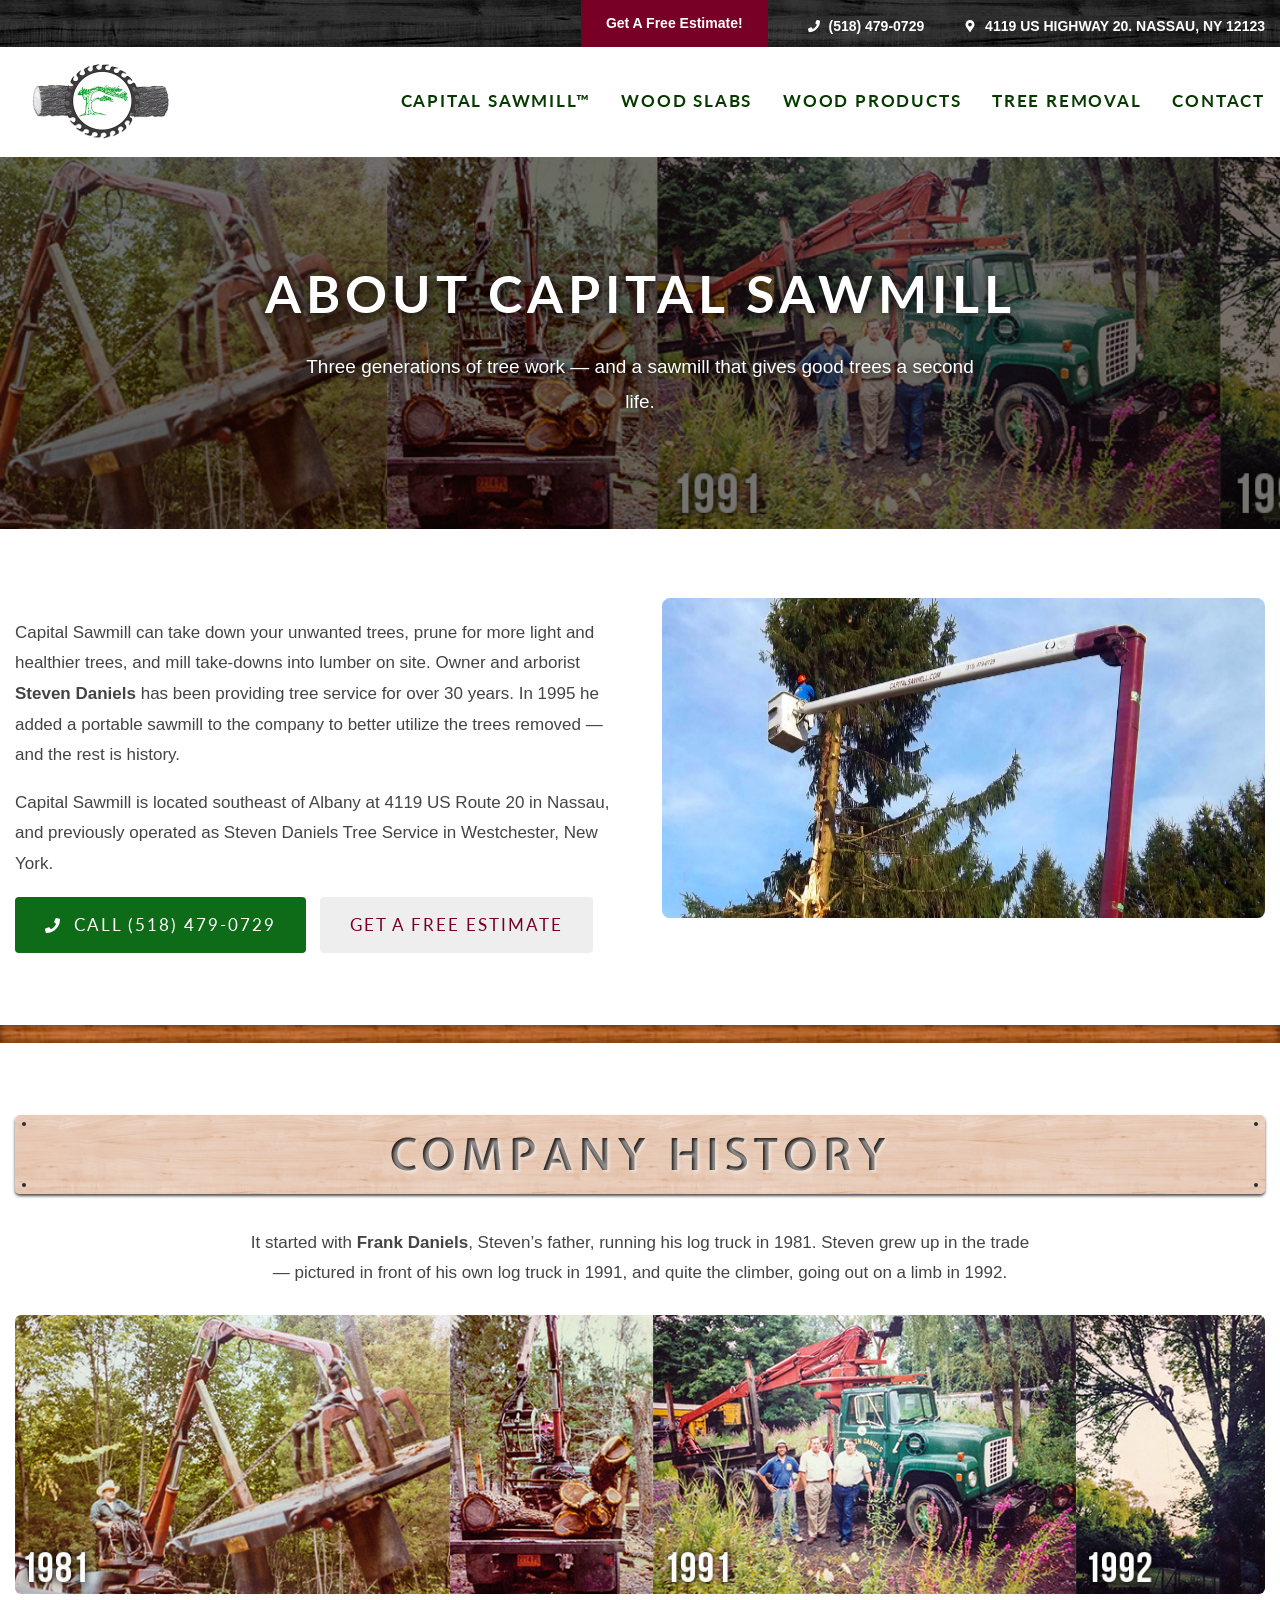
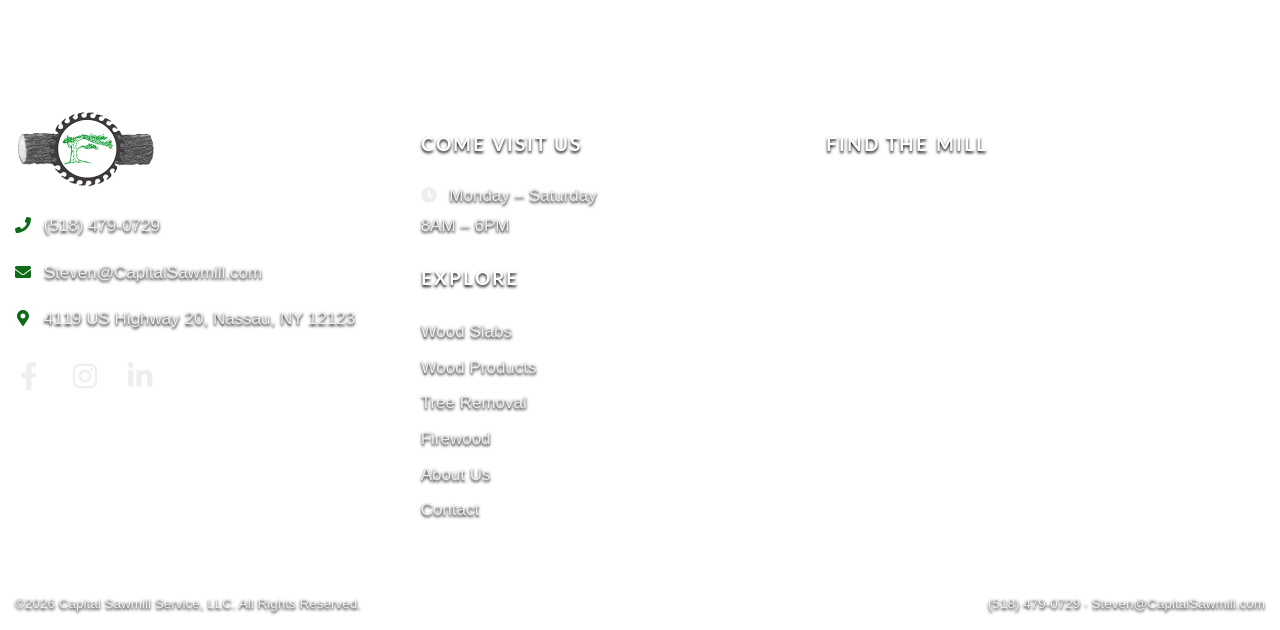
==== commit affa66f8: "Drop-shadow cleanup: remove decorative shadows sitewide except H2 planks and hero elements" ====
--- a/site/about/index.html
+++ b/site/about/index.html
@@ -172,7 +172,7 @@
   <div class="container">
     <div class="plank-wrap"><div class="plank"><h2>Company History</h2></div></div>
     <p style="max-width:800px;margin:0 auto 26px;text-align:center">It started with <strong>Frank Daniels</strong>, Steven&rsquo;s father, running his log truck in 1981. Steven grew up in the trade &mdash; pictured in front of his own log truck in 1991, and quite the climber, going out on a limb in 1992.</p>
-    <img src="../assets/img/history-pics.jpg" alt="Daniels family tree service history photos, 1981-1992" style="display:block;margin:0 auto;border-radius:6px;box-shadow:0 10px 26px rgba(0,0,0,.35)" loading="lazy">
+    <img src="../assets/img/history-pics.jpg" alt="Daniels family tree service history photos, 1981-1992" style="display:block;margin:0 auto;border-radius:6px" loading="lazy">
   </div>
 </section>
 </main>
--- a/site/assets/css/main.css
+++ b/site/assets/css/main.css
@@ -223,6 +223,10 @@
   color: var(--carve);
   text-shadow: 0 1px 0 rgba(255,255,255,.55), 0 -1px 1px rgba(40,20,5,.6);
 }
+/* elements over the hero video keep their shadows for legibility */
+#hero .btn { box-shadow: 0 3px 10px rgba(0,0,0,.35); }
+#hero .btn:hover { box-shadow: 0 6px 16px rgba(0,0,0,.4); }
+
 .hero-badge svg { width: 22px; height: 22px; color: var(--green); filter: drop-shadow(0 1px 0 rgba(255,255,255,.5)); }
 
 /* Buttons */
@@ -236,10 +240,9 @@
   border-radius: 4px;
   border: 0;
   cursor: pointer;
-  transition: transform .2s, box-shadow .2s, background .3s;
-  box-shadow: 0 3px 10px rgba(0,0,0,.35);
-}
-.btn:hover { transform: translateY(-2px); box-shadow: 0 6px 16px rgba(0,0,0,.4); }
+  transition: transform .2s, background .3s;
+}
+.btn:hover { transform: translateY(-2px); }
 .btn-call { background: var(--green); color: #fff !important; }
 .btn-call:hover { background: var(--green-hover); }
 .btn-maroon { background: var(--maroon); color: #fff !important; }
@@ -357,10 +360,6 @@
 /* ============================================================
    TWO TRADES SPLIT
    ============================================================ */
-/* trades cards pull up over the hero video */
-.trades-overlap { padding-top: 0; }
-.trades-overlap .trades { position: relative; z-index: 5; margin-top: -50px; }
-
 .trades {
   display: grid;
   grid-template-columns: 1fr 1fr;
@@ -375,11 +374,10 @@
   min-height: 380px;
   display: flex;
   align-items: flex-end;
-  box-shadow: 0 10px 28px rgba(0,0,0,.35);
   transform: translateZ(0);
 }
 .trade-card .trade-bg {
-  position: absolute; inset: -12% 0;
+  position: absolute; inset: 0;
   background-size: cover;
   background-position: center;
   transition: transform .5s;
@@ -425,7 +423,6 @@
   background: #fff;
   border-radius: 8px;
   overflow: hidden;
-  box-shadow: 0 8px 22px rgba(0,0,0,.35);
   text-align: center;
 }
 .process-step img { display: block; width: 100%; height: 210px; object-fit: cover; }
@@ -440,7 +437,6 @@
   font-size: 18px;
   margin-top: -35px;
   position: relative;
-  box-shadow: 0 3px 8px rgba(0,0,0,.4);
 }
 .process-step h4 {
   font-family: "Lato", "Helvetica Neue", Helvetica, sans-serif;
@@ -465,7 +461,6 @@
   border-radius: 6px;
   overflow: hidden;
   height: 160px;
-  box-shadow: 0 6px 18px rgba(0,0,0,.3);
 }
 .service-tile img { width: 100%; height: 100%; object-fit: cover; display: block; transition: transform .5s; }
 .service-tile:hover img { transform: scale(1.06); }
@@ -492,7 +487,6 @@
 }
 .split .split-img img {
   border-radius: 8px;
-  box-shadow: 0 12px 30px rgba(0,0,0,.4);
   display: block;
   width: 100%;
 }
@@ -501,7 +495,6 @@
   padding-top: 56.3%;
   border-radius: 8px;
   overflow: hidden;
-  box-shadow: 0 12px 30px rgba(0,0,0,.45);
   background: #000;
 }
 .video-embed iframe { position: absolute; inset: 0; width: 100%; height: 100%; border: 0; }
@@ -566,7 +559,6 @@
   background-size: auto, 600px;
   border-radius: 6px;
   padding: 26px 26px 20px;
-  box-shadow: 0 8px 22px rgba(0,0,0,.35);
   position: relative;
   font-size: 15.5px;
   line-height: 1.7;
@@ -599,7 +591,7 @@
 .faq details {
   background: #fff;
   border-radius: 6px;
-  box-shadow: 0 4px 14px rgba(0,0,0,.18);
+  border: 1px solid #e4e0d6;
   margin-bottom: 14px;
   padding: 0;
   overflow: hidden;
@@ -640,7 +632,6 @@
   background: var(--green);
   padding: 16px 42px;
   border-radius: 8px;
-  box-shadow: 0 8px 24px rgba(0,0,0,.45);
   margin: 12px 0 6px;
   transition: background .3s, transform .2s;
 }
@@ -702,7 +693,7 @@
 #footer-social-links { list-style: none; padding: 0; margin: 14px 0 0; }
 #footer-social-links li { display: inline-block; margin-right: 15px; font-size: 30px; }
 #footer-social-links svg { width: 28px; height: 28px; }
-#footer-map iframe { width: 100%; height: 220px; border: 0; border-radius: 6px; box-shadow: 0 8px 20px rgba(0,0,0,.5); }
+#footer-map iframe { width: 100%; height: 220px; border: 0; border-radius: 6px; }
 .footer-bottom {
   border-top: 1px solid rgba(255,255,255,.15);
   margin-top: 34px;
@@ -763,7 +754,6 @@
   background: #fff;
   border-radius: 8px;
   overflow: hidden;
-  box-shadow: 0 8px 22px rgba(0,0,0,.25);
 }
 .card img { width: 100%; height: 230px; object-fit: cover; display: block; }
 .card .card-body { padding: 20px 24px 24px; }
@@ -834,7 +824,6 @@
     border-radius: 50%;
     background: var(--green);
     color: #fff;
-    box-shadow: 0 3px 8px rgba(0,0,0,.3);
   }
   #mobile-call svg { width: 17px; height: 17px; }
   #hamburger {
@@ -897,7 +886,7 @@
     justify-content: space-between;
     margin-bottom: 14px;
   }
-  .drawer-top img { display: block; filter: drop-shadow(0 2px 4px rgba(0,0,0,.6)); }
+  .drawer-top img { display: block; }
   #drawer-close {
     background: none;
     border: 0;
@@ -921,7 +910,6 @@
     font-size: 15px;
     padding: 13px;
     border-radius: 5px;
-    box-shadow: 0 4px 12px rgba(0,0,0,.4);
     margin-bottom: 6px;
   }
   .drawer-estimate:active { background: #5c001e; }
@@ -953,7 +941,6 @@
   }
   .sub-toggle svg {
     width: 14px; height: 14px;
-    filter: drop-shadow(0 2px 2px #000);
     transition: transform .28s;
   }
   .has-sub.open .sub-toggle svg { transform: rotate(180deg); }
@@ -985,7 +972,6 @@
     font-size: 17px;
     padding: 13px;
     border-radius: 5px;
-    box-shadow: 0 4px 12px rgba(0,0,0,.4);
   }
   .drawer-call svg { width: 16px; height: 16px; }
   .drawer-contact p {
@@ -1010,8 +996,6 @@
   .hero-sub { display: none; }
 
   .process, .testimonials, .service-tiles, .species-grid, .footer-grid { grid-template-columns: 1fr; }
-  /* no hero overlap on mobile — the hero copy sits below the video there */
-  .trades-overlap .trades { margin-top: 0; }
   .plank { padding: 12px 14px; }
   .plank h2, .plank .h2 { font-size: 24px; letter-spacing: 3px; }
   .section { padding: 52px 0; }
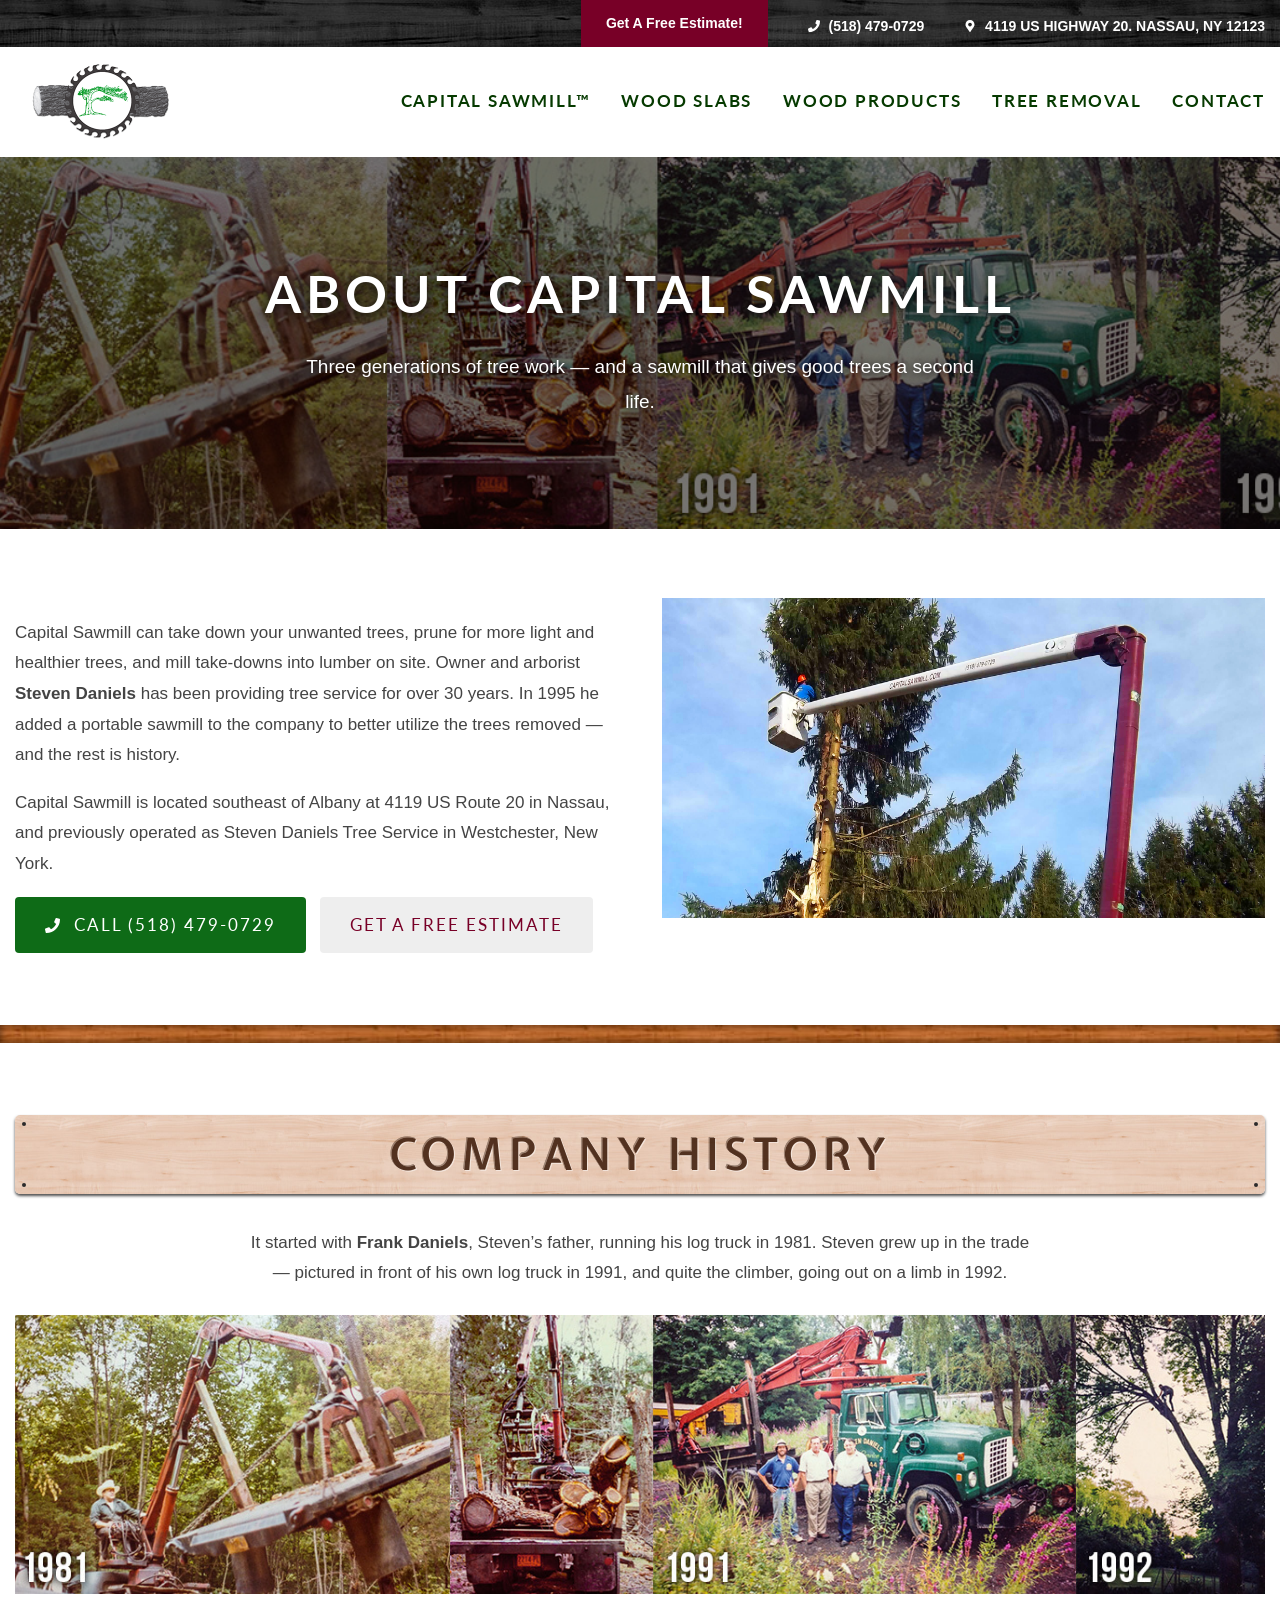
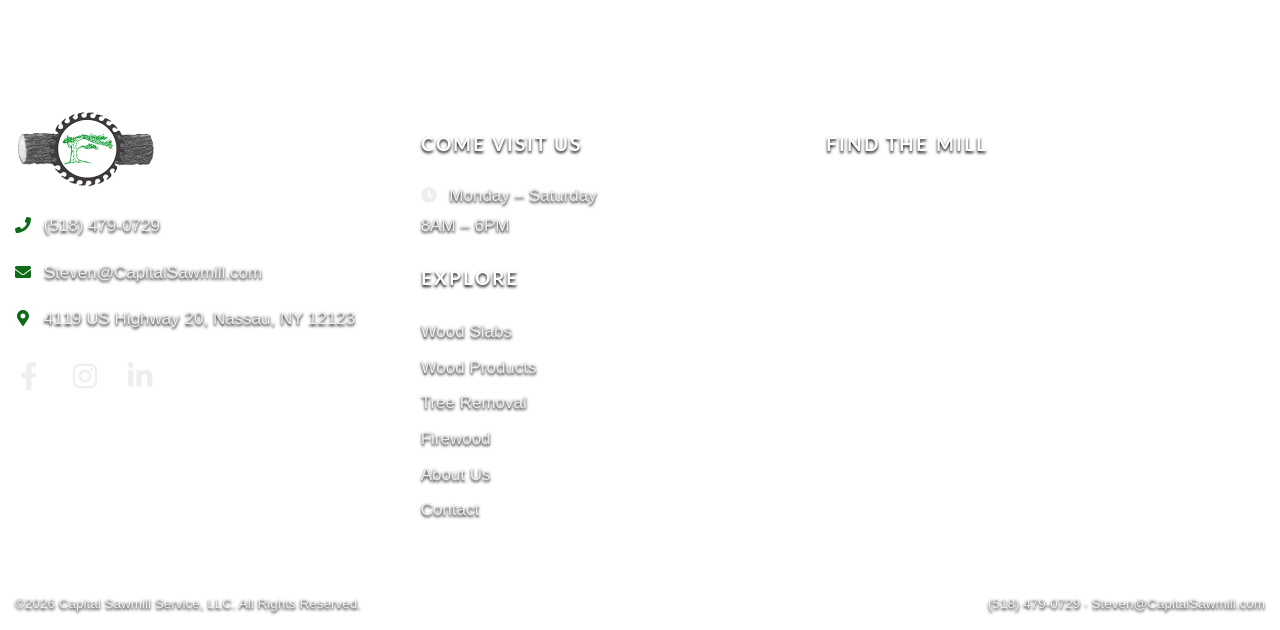
==== commit 3fe5d0af: "Remove border-radius everywhere except CTA buttons, plank H2s, and circular elements" ====
--- a/site/about/index.html
+++ b/site/about/index.html
@@ -172,7 +172,7 @@
   <div class="container">
     <div class="plank-wrap"><div class="plank"><h2>Company History</h2></div></div>
     <p style="max-width:800px;margin:0 auto 26px;text-align:center">It started with <strong>Frank Daniels</strong>, Steven&rsquo;s father, running his log truck in 1981. Steven grew up in the trade &mdash; pictured in front of his own log truck in 1991, and quite the climber, going out on a limb in 1992.</p>
-    <img src="../assets/img/history-pics.jpg" alt="Daniels family tree service history photos, 1981-1992" style="display:block;margin:0 auto;border-radius:6px" loading="lazy">
+    <img src="../assets/img/history-pics.jpg" alt="Daniels family tree service history photos, 1981-1992" style="display:block;margin:0 auto" loading="lazy">
   </div>
 </section>
 </main>
--- a/site/assets/css/main.css
+++ b/site/assets/css/main.css
@@ -141,7 +141,6 @@
   background-size: 180px 120px;
   position: absolute;
   top: 0; left: 0;
-  border-radius: 3px;
 }
 #main-nav .ws-walnut { background-position: 0 -60px; }
 #main-nav .ws-maple  { background-position: 0 0; }
@@ -277,21 +276,26 @@
   font-weight: 600;
   line-height: 1.15;
   text-align: center;
-  /* inset text: near-black fill with wood grain showing through the letters */
-  background: linear-gradient(rgba(8,6,4,.88), rgba(8,6,4,.88)), url("../tex/h2-bg.jpg");
+  /* engraved lettering: saturated burnt-brown fill, grain showing through,
+     short hard edges — dark top-left, light bottom-right (drop-shadow, NOT
+     text-shadow: with background-clip:text a text-shadow paints OVER the fill) */
+  background: linear-gradient(rgba(56,23,6,.85), rgba(56,23,6,.85)), url("../tex/h2-bg.jpg");
   background-size: auto, 600px 120px;
   background-position: center, center;
   color: transparent;
-  text-shadow: 2px 2px 3px rgba(255,255,255,0.5);
+  text-shadow: none;
+  filter: drop-shadow(-1px -1px 0 rgba(40,17,4,.4)) drop-shadow(1px 1px 0 rgba(255,255,255,.5));
   -webkit-background-clip: text;
   -moz-background-clip: text;
   background-clip: text;
 }
-/* tiny very-dark-gray corner dots (tack heads) */
+/* tiny very-dark-gray corner dots (tack heads).
+   Top pair on .plank, bottom pair on .plank-wrap — NOT on the h2: its
+   drop-shadow filter makes it a containing block, which would drag
+   absolutely-positioned pseudos out of the plank corners. */
+.plank-wrap { position: relative; }
 .plank::before, .plank::after,
-.plank h2::before, .plank h2::after,
-.plank .h2::before, .plank .h2::after,
-.plank.small h3::before, .plank.small h3::after {
+.plank-wrap::before, .plank-wrap::after {
   content: "";
   position: absolute;
   width: 4px;
@@ -301,8 +305,8 @@
 }
 .plank::before { top: 7px; left: 7px; }
 .plank::after { top: 7px; right: 7px; }
-.plank h2::before, .plank .h2::before, .plank.small h3::before { bottom: 7px; left: 7px; }
-.plank h2::after, .plank .h2::after, .plank.small h3::after { bottom: 7px; right: 7px; }
+.plank-wrap::before { bottom: 7px; left: 7px; z-index: 1; }
+.plank-wrap::after { bottom: 7px; right: 7px; z-index: 1; }
 
 .plank.small { padding: 10px 20px; }
 .plank.small h3 { font-size: 30px; letter-spacing: 4px; }
@@ -360,6 +364,35 @@
 /* ============================================================
    TWO TRADES SPLIT
    ============================================================ */
+/* homepage page-split: tree services left, sawmill right */
+.page-split {
+  display: grid;
+  grid-template-columns: 1fr 1fr;
+  gap: 52px;
+  align-items: start;
+}
+.page-split.split-tree { grid-template-columns: 2fr 1fr; }
+.page-split.split-saw { grid-template-columns: 1fr 2fr; }
+.page-split .plank h2 { font-size: 30px; letter-spacing: 3px; }
+.page-split .plank.small h3 { font-size: 22px; letter-spacing: 2px; }
+.page-split .plank { padding: 24px 16px; }
+.page-split .page-split-col > p:first-of-type { margin-top: 0; }
+.page-split .service-tiles { gap: 18px; clear: both; grid-template-columns: 1fr 1fr; }
+.page-split .service-tile { height: 150px; }
+/* half-width inline photo, text wraps beside it */
+.split-photo-inline { float: left; width: 50%; margin: 4px 24px 14px 0; }
+.split-minor .video-embed { margin-bottom: 30px; }
+.split-photo { display: block; width: 100%; margin-bottom: 4px; }
+/* compact text-only process steps inside the 1/3 column */
+.page-split .process { grid-template-columns: 1fr; gap: 14px; margin-top: 0; }
+.page-split .process-step { display: flex; gap: 16px; text-align: left; background: none; overflow: visible; align-items: flex-start; }
+.page-split .process-step img { display: none; }
+.page-split .process-step .step-num { margin-top: 2px; flex: 0 0 34px; }
+.page-split .process-step .step-body { padding: 0; }
+.page-split .process-step h4 { margin: 4px 0 4px; }
+.split-cta { text-align: center; margin: 26px 0 0; }
+.split-cta .btn { margin: 6px 4px; }
+
 .trades {
   display: grid;
   grid-template-columns: 1fr 1fr;
@@ -368,7 +401,6 @@
 }
 .trade-card {
   position: relative;
-  border-radius: 8px;
   overflow: hidden;
   color: #fff;
   min-height: 380px;
@@ -421,7 +453,6 @@
 }
 .process-step {
   background: #fff;
-  border-radius: 8px;
   overflow: hidden;
   text-align: center;
 }
@@ -458,7 +489,6 @@
 }
 .service-tile {
   position: relative;
-  border-radius: 6px;
   overflow: hidden;
   height: 160px;
 }
@@ -486,14 +516,12 @@
   align-items: center;
 }
 .split .split-img img {
-  border-radius: 8px;
   display: block;
   width: 100%;
 }
 .video-embed {
   position: relative;
   padding-top: 56.3%;
-  border-radius: 8px;
   overflow: hidden;
   background: #000;
 }
@@ -538,7 +566,6 @@
   color: #4a3b28;
   font-size: 14px;
   padding: 5px 14px;
-  border-radius: 30px;
   font-family: "Lato", "Helvetica Neue", Helvetica, sans-serif;
   letter-spacing: 1px;
 }
@@ -557,7 +584,6 @@
     linear-gradient(rgba(255,250,240,.9), rgba(250,240,225,.93)),
     url(../tex/h2-bg.jpg);
   background-size: auto, 600px;
-  border-radius: 6px;
   padding: 26px 26px 20px;
   position: relative;
   font-size: 15.5px;
@@ -590,7 +616,6 @@
 .faq { max-width: 820px; margin: 0 auto; }
 .faq details {
   background: #fff;
-  border-radius: 6px;
   border: 1px solid #e4e0d6;
   margin-bottom: 14px;
   padding: 0;
@@ -651,7 +676,6 @@
   color: #333;
   padding: 12px 20px;
   border: 1px solid #d5cfc2;
-  border-radius: 5px;
   box-shadow: inset 0 2px 4px rgba(0,0,0,.06);
   margin-bottom: 12px;
   font-family: inherit;
@@ -693,7 +717,7 @@
 #footer-social-links { list-style: none; padding: 0; margin: 14px 0 0; }
 #footer-social-links li { display: inline-block; margin-right: 15px; font-size: 30px; }
 #footer-social-links svg { width: 28px; height: 28px; }
-#footer-map iframe { width: 100%; height: 220px; border: 0; border-radius: 6px; }
+#footer-map iframe { width: 100%; height: 220px; border: 0; }
 .footer-bottom {
   border-top: 1px solid rgba(255,255,255,.15);
   margin-top: 34px;
@@ -752,7 +776,6 @@
 .species-grid { display: grid; grid-template-columns: 1fr 1fr; gap: 30px; }
 .card {
   background: #fff;
-  border-radius: 8px;
   overflow: hidden;
 }
 .card img { width: 100%; height: 230px; object-fit: cover; display: block; }
@@ -840,7 +863,6 @@
   #hamburger span {
     display: block;
     height: 3px;
-    border-radius: 2px;
     background: var(--green-dark);
     transition: transform .3s, opacity .25s;
   }
@@ -995,7 +1017,13 @@
   #hero h1 { font-size: 27px; letter-spacing: 3px; }
   .hero-sub { display: none; }
 
-  .process, .testimonials, .service-tiles, .species-grid, .footer-grid { grid-template-columns: 1fr; }
+  .process, .testimonials, .species-grid, .footer-grid { grid-template-columns: 1fr; }
+  .service-tiles { grid-template-columns: 1fr; }
+  .page-split, .page-split.split-tree, .page-split.split-saw { grid-template-columns: 1fr; gap: 40px; }
+  .split-saw .split-major { order: -1; } /* sawmill above firewood when stacked */
+  .page-split .service-tiles { grid-template-columns: 1fr 1fr; gap: 12px; }
+  .page-split .service-tile { height: 104px; }
+  .split-photo-inline { float: none; width: 100%; margin: 0 0 14px; }
   .plank { padding: 12px 14px; }
   .plank h2, .plank .h2 { font-size: 24px; letter-spacing: 3px; }
   .section { padding: 52px 0; }
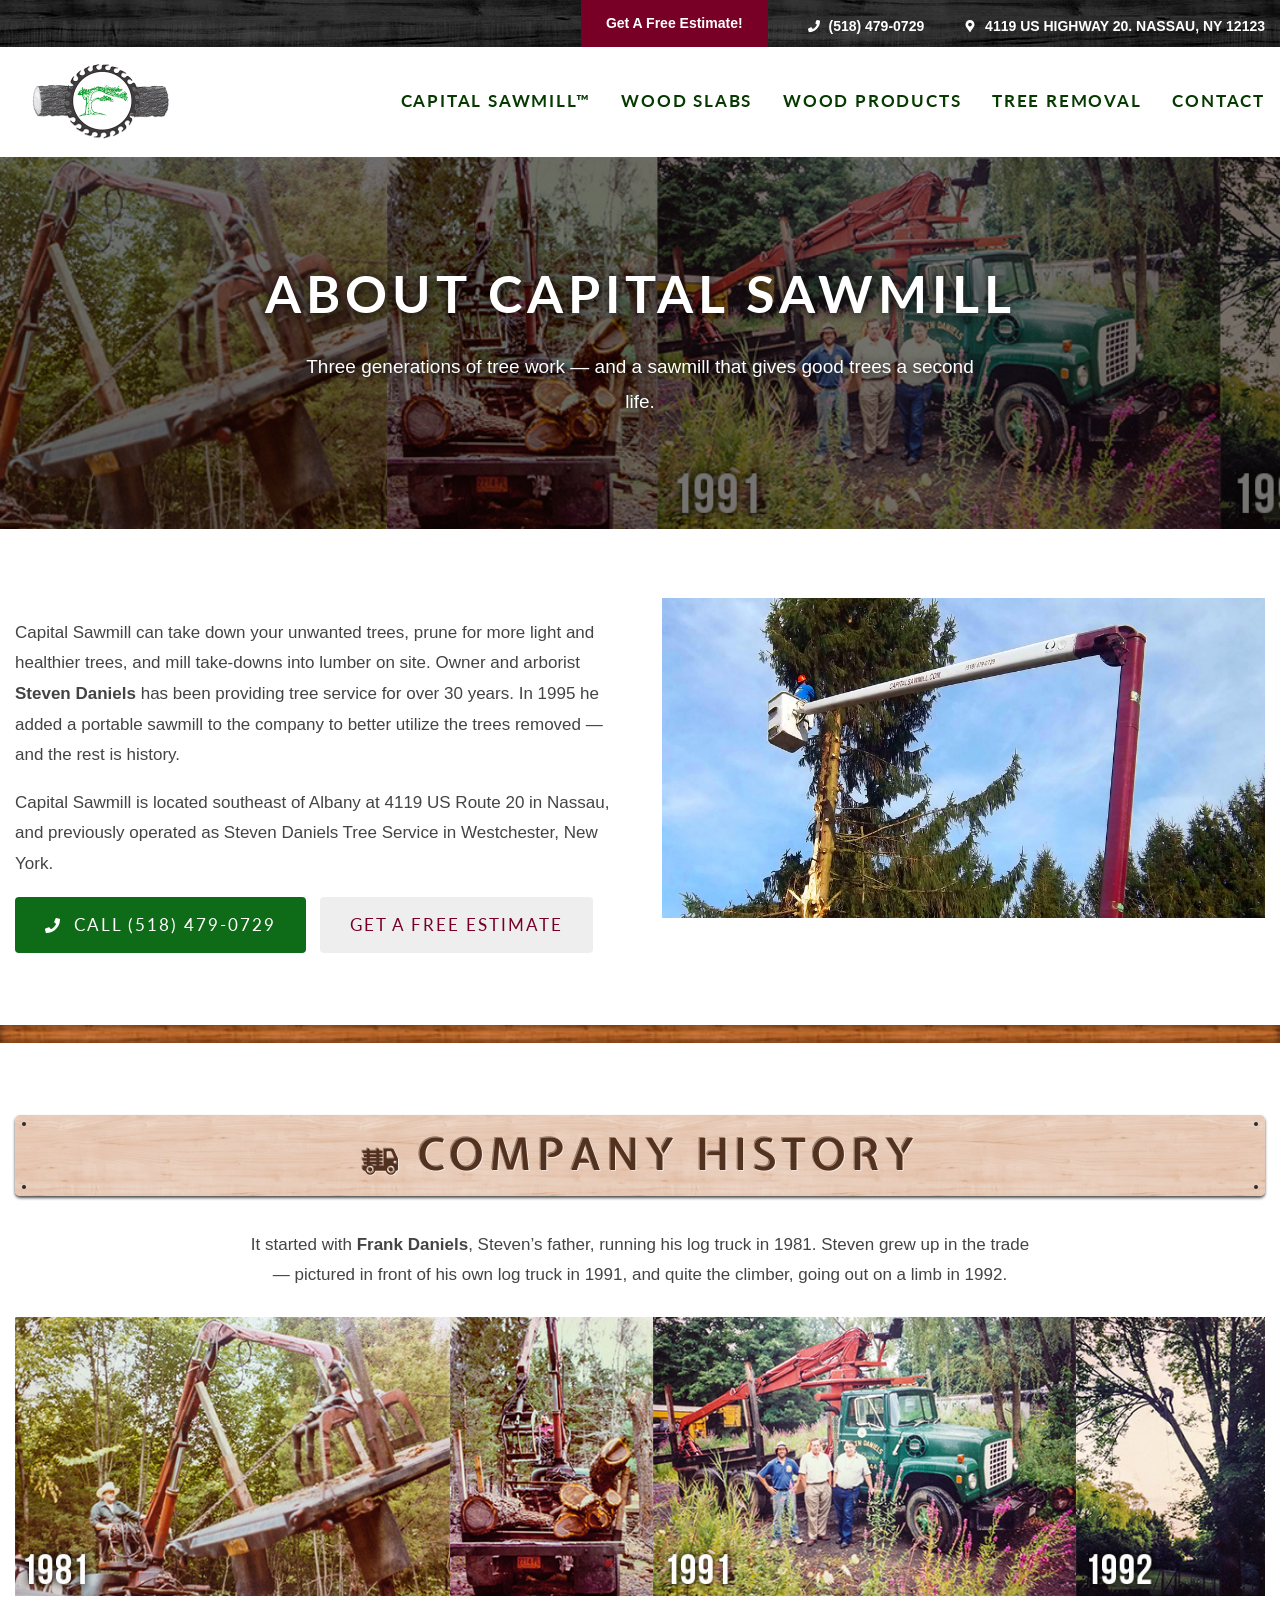
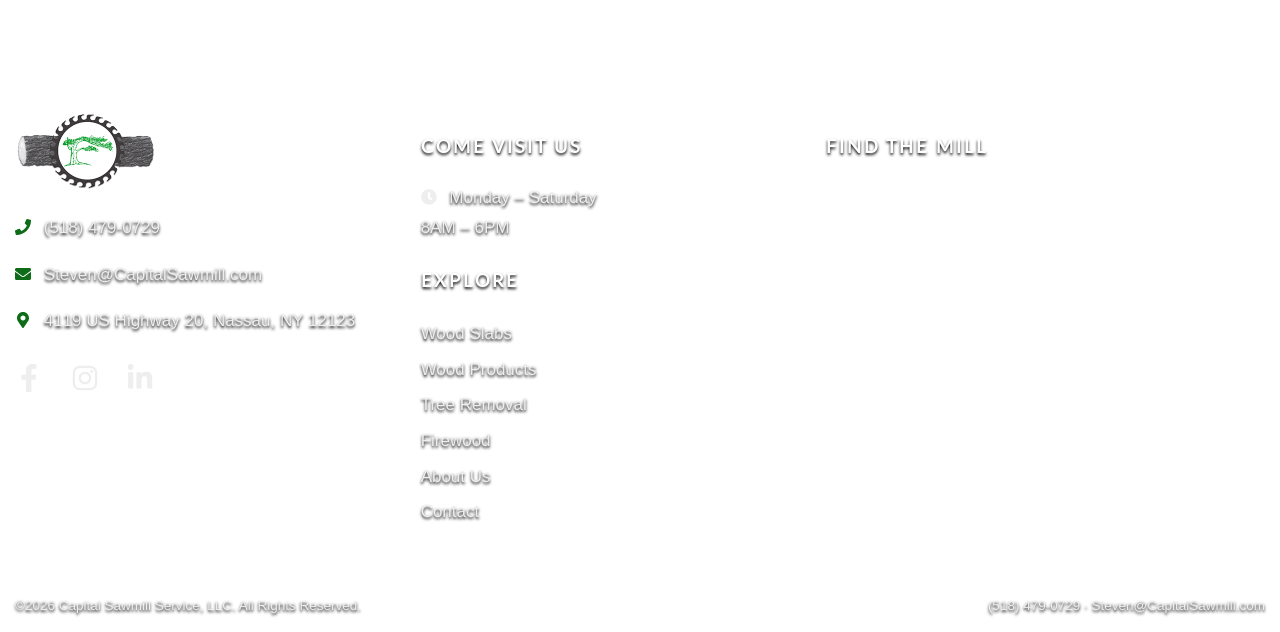
==== commit b66dac76: "Lumberjack glyphs inline in plank headings (tree, stump, wheel saw, firewood, forest, chainsaw, saw," ====
--- a/site/about/index.html
+++ b/site/about/index.html
@@ -170,7 +170,7 @@
 
 <section class="section section-cream">
   <div class="container">
-    <div class="plank-wrap"><div class="plank"><h2>Company History</h2></div></div>
+    <div class="plank-wrap"><div class="plank"><h2><span class="plank-glyph"><svg aria-hidden="true" xmlns="http://www.w3.org/2000/svg" viewBox="0 0 64 64"> <path d="M59.434,26.457l-5.826-12.343c-.54-1.051-1.622-1.712-2.803-1.712h-11.734c-.727,0-1.317.59-1.317,1.317v25.594h-7.259v-2h5.259v-4.017h-5.255v-2h5.255v-4.017h-5.251v-2h5.251v-4.017h-5.247v-2h5.247v-4.017h-5.243v-1.252c0-1.255-1.017-2.273-2.272-2.273s-2.273,1.018-2.273,2.273v1.252s-10.455,0-10.455,0v-1.252c0-1.255-1.017-2.273-2.272-2.273s-2.273,1.018-2.273,2.273v1.252s-6.966,0-6.966,0v4.017h6.97v2s-4.661,0-4.661,0v4.017h4.665v2s-6.974,0-6.974,0v4.017h6.978v2s-4.669,0-4.669,0v4.017h4.673v1.964c-.012.012-.025.024-.039.036h-5.804c-.648,0-1.173.525-1.173,1.173v3.479c0,1.681,1.363,3.044,3.044,3.044h1.469c.8,3.582,3.998,6.269,7.817,6.269s7.016-2.687,7.816-6.269h13.642v-.002h3.321c.8,3.583,3.998,6.272,7.817,6.272s7.018-2.689,7.817-6.272h1.039c1.261,0,2.284-1.023,2.284-2.284v-15.789c0-.862-.205-1.711-.599-2.477ZM15.509,19.261h10.461v2s-10.462,0-10.462,0v-2ZM15.505,25.278h10.469v2s-10.47,0-10.47,0v-2ZM15.501,31.296h10.477v2s-10.478,0-10.478,0v-2ZM16.296,51.278c-3.316,0-6.015-2.699-6.015-6.018s2.698-6.015,6.015-6.015,6.014,2.698,6.014,6.015-2.698,6.018-6.014,6.018ZM21.648,39.313c-1.191-1.073-2.699-1.794-4.369-2h8.703v2s-4.334,0-4.334,0ZM42.146,17.099c0-.526.426-.952.952-.952h5.892c.53,0,1.02.282,1.286.741l3.831,8.64c.575.991-.14,2.232-1.286,2.232h-9.723c-.526,0-.952-.426-.952-.952v-9.709ZM48.894,51.278c-3.316,0-6.015-2.699-6.015-6.018s2.698-6.015,6.015-6.015,6.015,2.698,6.015,6.015-2.698,6.018-6.015,6.018ZM58.033,36.026h-3.104c-1.039,0-1.881-.842-1.881-1.881v-.854c0-1.039.842-1.881,1.881-1.881h3.104v4.615Z"/> <path d="M48.894,42.055c-1.771,0-3.207,1.437-3.207,3.207s1.436,3.208,3.207,3.208,3.207-1.437,3.207-3.208-1.435-3.207-3.207-3.207Z"/> <path d="M16.296,42.055c-1.771,0-3.207,1.437-3.207,3.207,0,1.771,1.436,3.208,3.207,3.208s3.207-1.437,3.207-3.208-1.435-3.207-3.207-3.207Z"/> </svg></span>Company History</h2></div></div>
     <p style="max-width:800px;margin:0 auto 26px;text-align:center">It started with <strong>Frank Daniels</strong>, Steven&rsquo;s father, running his log truck in 1981. Steven grew up in the trade &mdash; pictured in front of his own log truck in 1991, and quite the climber, going out on a limb in 1992.</p>
     <img src="../assets/img/history-pics.jpg" alt="Daniels family tree service history photos, 1981-1992" style="display:block;margin:0 auto" loading="lazy">
   </div>
--- a/site/assets/css/main.css
+++ b/site/assets/css/main.css
@@ -307,6 +307,10 @@
 .plank::after { top: 7px; right: 7px; }
 .plank-wrap::before { bottom: 7px; left: 7px; z-index: 1; }
 .plank-wrap::after { bottom: 7px; right: 7px; z-index: 1; }
+
+/* glyph icons inside plank headings — tinted like the engraved letters */
+.plank-glyph { display: inline-block; vertical-align: -2px; margin-right: 16px; }
+.plank-glyph svg { width: .92em; height: .92em; fill: #51301f; display: inline-block; vertical-align: middle; }
 
 .plank.small { padding: 10px 20px; }
 .plank.small h3 { font-size: 30px; letter-spacing: 4px; }
@@ -576,28 +580,37 @@
 }
 
 /* ============================================================
-   TESTIMONIALS
-   ============================================================ */
-.testimonials { display: grid; grid-template-columns: repeat(3, 1fr); gap: 28px; }
+   TESTIMONIALS — blurred forest video stage, frosted quote cards
+   ============================================================ */
+.testimonial-stage { position: relative; overflow: hidden; padding: 80px 0 74px; background: #101c0c; }
+.testimonial-bg {
+  position: absolute; inset: 0;
+  width: 100%; height: 100%;
+  object-fit: cover;
+}
+.testimonial-shade { position: absolute; inset: 0; background: rgba(7,14,4,.42); }
+.testimonial-inner { position: relative; z-index: 1; }
+.testimonials { display: grid; grid-template-columns: repeat(3, 1fr); gap: 26px; }
 .testimonial {
-  background:
-    linear-gradient(rgba(255,250,240,.9), rgba(250,240,225,.93)),
-    url(../tex/h2-bg.jpg);
-  background-size: auto, 600px;
-  padding: 26px 26px 20px;
+  margin: 0;
+  background: rgba(9,16,6,.55);
+  -webkit-backdrop-filter: blur(7px);
+  backdrop-filter: blur(7px);
+  border: 1px solid rgba(255,255,255,.18);
+  padding: 34px 28px 24px;
   position: relative;
   font-size: 15.5px;
-  line-height: 1.7;
-  color: #3c3226;
+  line-height: 1.75;
+  color: #eef3e8;
 }
 .testimonial::before {
   content: "\201C";
   font-family: Georgia, serif;
   font-size: 64px;
-  color: var(--green);
+  color: #b6e39a;
   position: absolute;
-  top: -6px; left: 14px;
-  opacity: .5;
+  top: -4px; left: 14px;
+  opacity: .55;
 }
 .testimonial cite {
   display: block;
@@ -606,9 +619,10 @@
   font-family: "Lato", "Helvetica Neue", Helvetica, sans-serif;
   text-transform: uppercase;
   letter-spacing: 2px;
-  color: var(--green-dark);
+  color: #b6e39a;
   font-weight: 700;
 }
+.testimonial-cta { text-align: center; margin: 38px 0 0; }
 
 /* ============================================================
    FAQ
@@ -1027,6 +1041,7 @@
   .plank { padding: 12px 14px; }
   .plank h2, .plank .h2 { font-size: 24px; letter-spacing: 3px; }
   .section { padding: 52px 0; }
+  .testimonial-stage { padding: 56px 0 50px; }
   #service-map { height: 360px; }
   .map-overlay-title { top: 14px; }
   .map-overlay-title h2 { font-size: 15px; letter-spacing: 2px; padding: 9px 18px; }
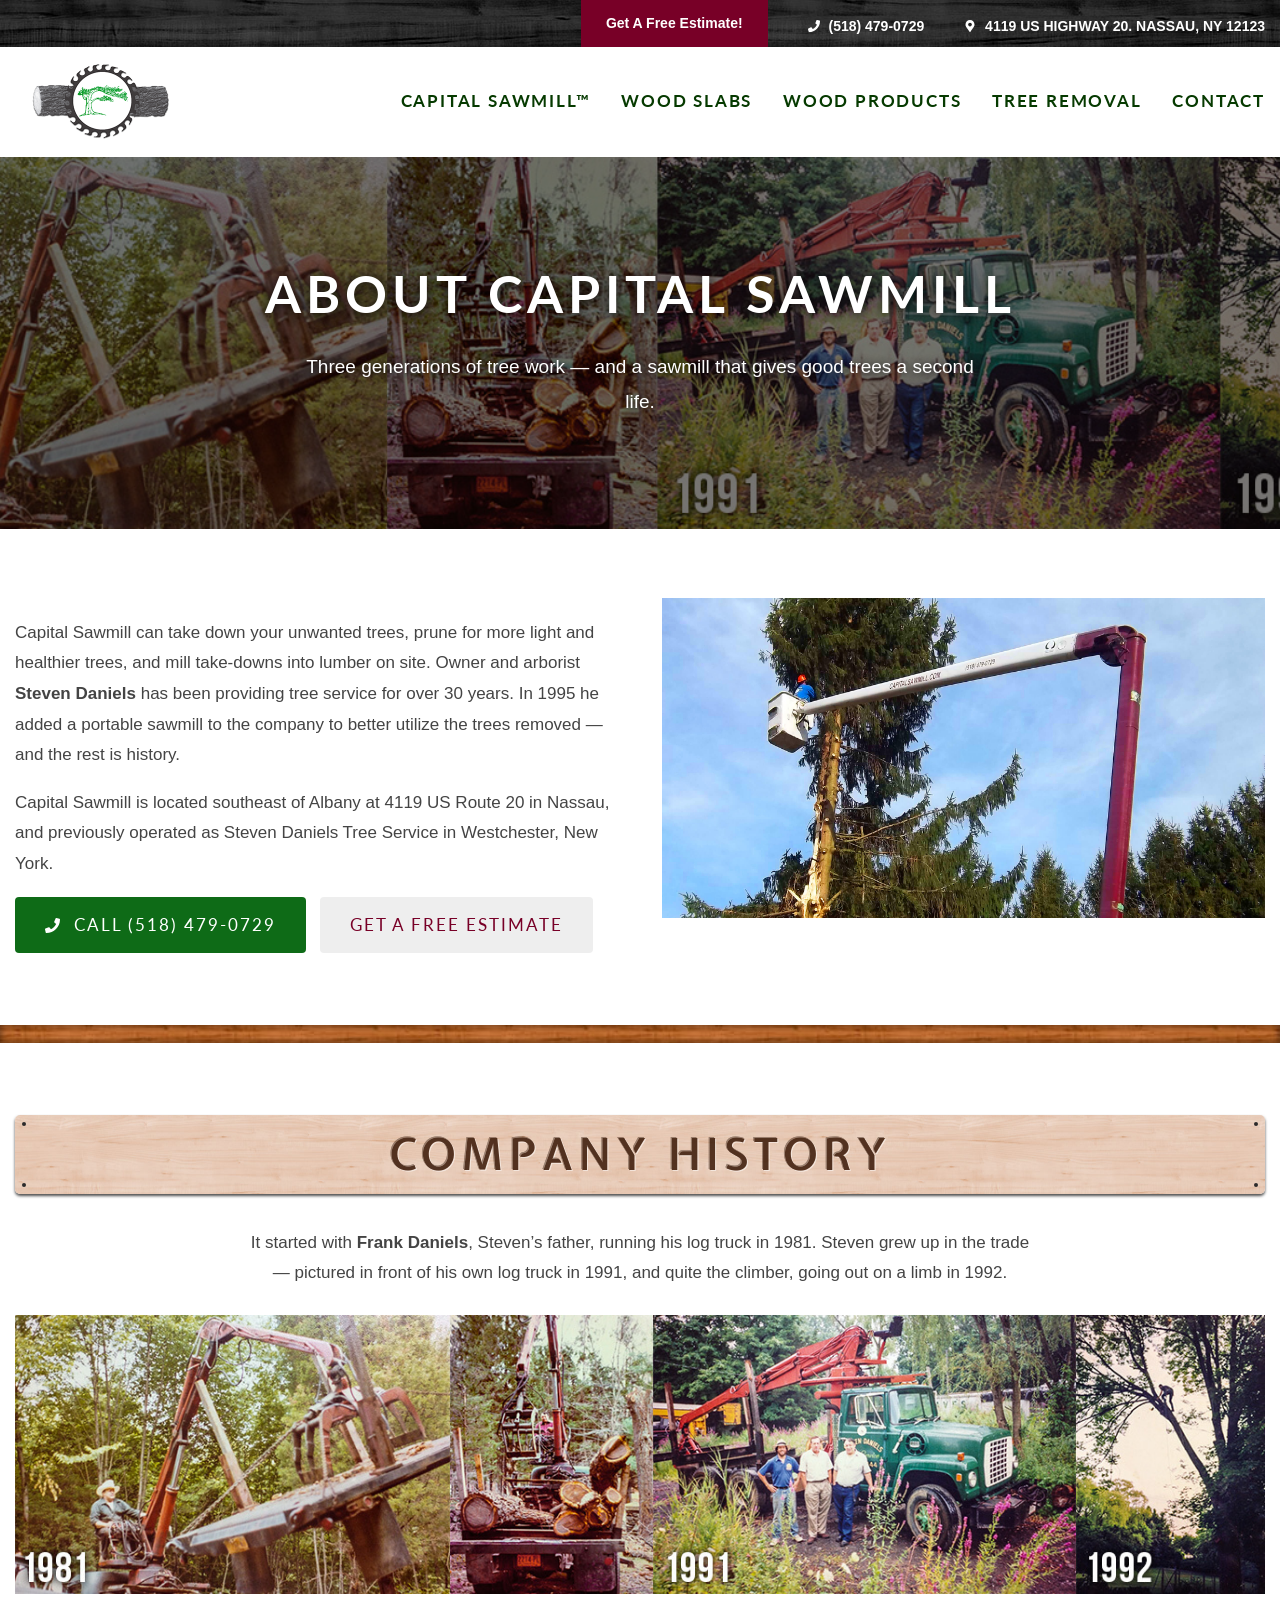
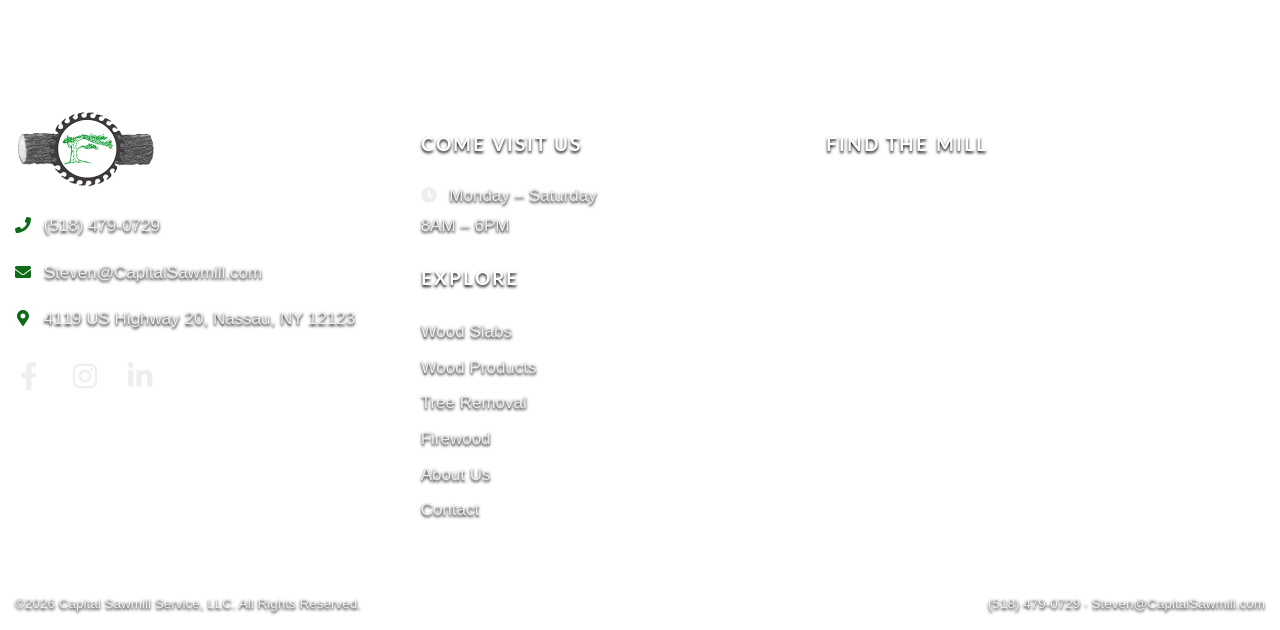
==== commit a9e3c311: "Glyphs: off the H2 planks; onto process step titles (after text) and Firewood plank after the word" ====
--- a/site/about/index.html
+++ b/site/about/index.html
@@ -170,7 +170,7 @@
 
 <section class="section section-cream">
   <div class="container">
-    <div class="plank-wrap"><div class="plank"><h2><span class="plank-glyph"><svg aria-hidden="true" xmlns="http://www.w3.org/2000/svg" viewBox="0 0 64 64"> <path d="M59.434,26.457l-5.826-12.343c-.54-1.051-1.622-1.712-2.803-1.712h-11.734c-.727,0-1.317.59-1.317,1.317v25.594h-7.259v-2h5.259v-4.017h-5.255v-2h5.255v-4.017h-5.251v-2h5.251v-4.017h-5.247v-2h5.247v-4.017h-5.243v-1.252c0-1.255-1.017-2.273-2.272-2.273s-2.273,1.018-2.273,2.273v1.252s-10.455,0-10.455,0v-1.252c0-1.255-1.017-2.273-2.272-2.273s-2.273,1.018-2.273,2.273v1.252s-6.966,0-6.966,0v4.017h6.97v2s-4.661,0-4.661,0v4.017h4.665v2s-6.974,0-6.974,0v4.017h6.978v2s-4.669,0-4.669,0v4.017h4.673v1.964c-.012.012-.025.024-.039.036h-5.804c-.648,0-1.173.525-1.173,1.173v3.479c0,1.681,1.363,3.044,3.044,3.044h1.469c.8,3.582,3.998,6.269,7.817,6.269s7.016-2.687,7.816-6.269h13.642v-.002h3.321c.8,3.583,3.998,6.272,7.817,6.272s7.018-2.689,7.817-6.272h1.039c1.261,0,2.284-1.023,2.284-2.284v-15.789c0-.862-.205-1.711-.599-2.477ZM15.509,19.261h10.461v2s-10.462,0-10.462,0v-2ZM15.505,25.278h10.469v2s-10.47,0-10.47,0v-2ZM15.501,31.296h10.477v2s-10.478,0-10.478,0v-2ZM16.296,51.278c-3.316,0-6.015-2.699-6.015-6.018s2.698-6.015,6.015-6.015,6.014,2.698,6.014,6.015-2.698,6.018-6.014,6.018ZM21.648,39.313c-1.191-1.073-2.699-1.794-4.369-2h8.703v2s-4.334,0-4.334,0ZM42.146,17.099c0-.526.426-.952.952-.952h5.892c.53,0,1.02.282,1.286.741l3.831,8.64c.575.991-.14,2.232-1.286,2.232h-9.723c-.526,0-.952-.426-.952-.952v-9.709ZM48.894,51.278c-3.316,0-6.015-2.699-6.015-6.018s2.698-6.015,6.015-6.015,6.015,2.698,6.015,6.015-2.698,6.018-6.015,6.018ZM58.033,36.026h-3.104c-1.039,0-1.881-.842-1.881-1.881v-.854c0-1.039.842-1.881,1.881-1.881h3.104v4.615Z"/> <path d="M48.894,42.055c-1.771,0-3.207,1.437-3.207,3.207s1.436,3.208,3.207,3.208,3.207-1.437,3.207-3.208-1.435-3.207-3.207-3.207Z"/> <path d="M16.296,42.055c-1.771,0-3.207,1.437-3.207,3.207,0,1.771,1.436,3.208,3.207,3.208s3.207-1.437,3.207-3.208-1.435-3.207-3.207-3.207Z"/> </svg></span>Company History</h2></div></div>
+    <div class="plank-wrap"><div class="plank"><h2>Company History</h2></div></div>
     <p style="max-width:800px;margin:0 auto 26px;text-align:center">It started with <strong>Frank Daniels</strong>, Steven&rsquo;s father, running his log truck in 1981. Steven grew up in the trade &mdash; pictured in front of his own log truck in 1991, and quite the climber, going out on a limb in 1992.</p>
     <img src="../assets/img/history-pics.jpg" alt="Daniels family tree service history photos, 1981-1992" style="display:block;margin:0 auto" loading="lazy">
   </div>
--- a/site/assets/css/main.css
+++ b/site/assets/css/main.css
@@ -308,9 +308,12 @@
 .plank-wrap::before { bottom: 7px; left: 7px; z-index: 1; }
 .plank-wrap::after { bottom: 7px; right: 7px; z-index: 1; }
 
-/* glyph icons inside plank headings — tinted like the engraved letters */
+/* glyph icons in headings — tinted like the engraved letters */
 .plank-glyph { display: inline-block; vertical-align: -2px; margin-right: 16px; }
+.plank-glyph.after { margin: 0 0 0 16px; }
 .plank-glyph svg { width: .92em; height: .92em; fill: #51301f; display: inline-block; vertical-align: middle; }
+.step-glyph { display: inline-block; margin-left: 8px; }
+.step-glyph svg { width: 19px; height: 19px; fill: var(--green-dark); vertical-align: -4px; }
 
 .plank.small { padding: 10px 20px; }
 .plank.small h3 { font-size: 30px; letter-spacing: 4px; }
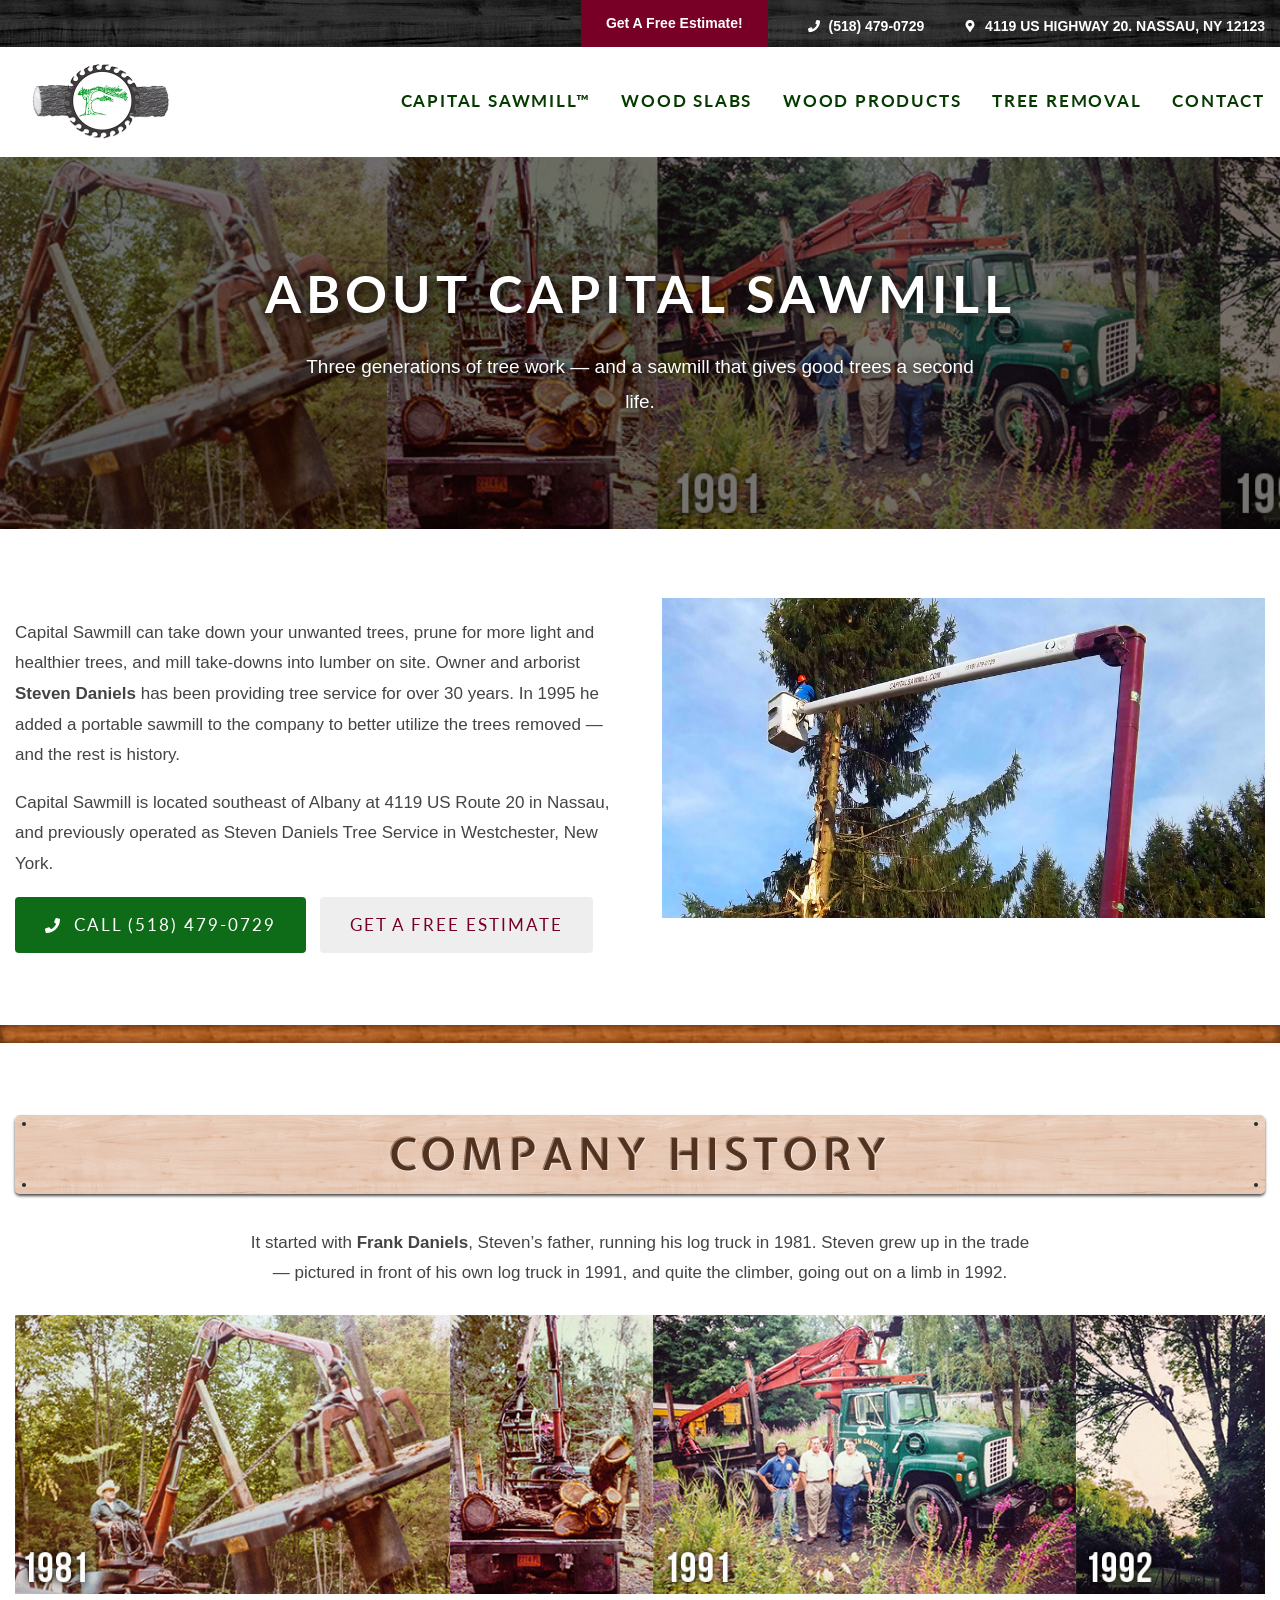
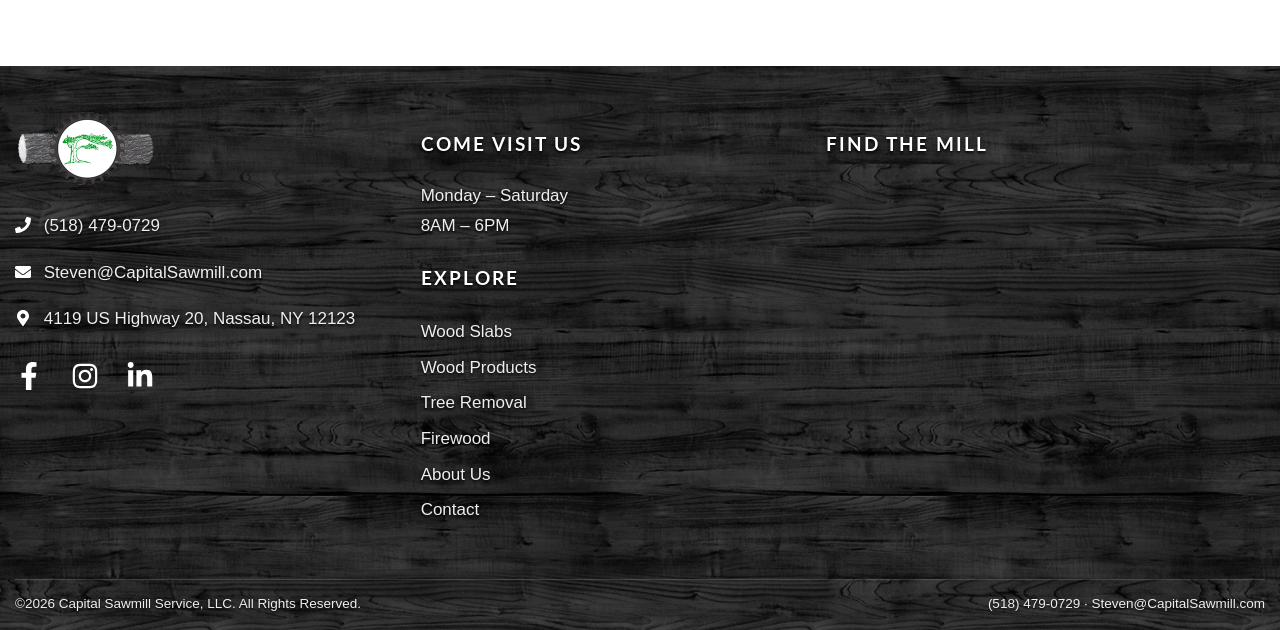
==== commit 469e7272: "Drop clock icon from footer hours" ====
--- a/site/about/index.html
+++ b/site/about/index.html
@@ -194,7 +194,7 @@
       </div>
       <div>
         <h3>Come Visit Us</h3>
-        <p><svg aria-hidden="true" viewBox="0 0 512 512" fill="currentColor"><path d="M256 8C119 8 8 119 8 256s111 248 248 248 248-111 248-248S393 8 256 8zm57.1 350.1L224.9 294c-3.1-2.3-4.9-5.9-4.9-9.7V116c0-6.6 5.4-12 12-12h48c6.6 0 12 5.4 12 12v137.7l63.5 46.2c5.4 3.9 6.5 11.4 2.6 16.8l-28.2 38.8c-3.9 5.3-11.4 6.5-16.8 2.6z"/></svg> Monday &ndash; Saturday<br>8AM &ndash; 6PM</p>
+        <p>Monday &ndash; Saturday<br>8AM &ndash; 6PM</p>
         <h3>Explore</h3>
         <p style="line-height:2.1">
           <a href="../wood-slabs/">Wood Slabs</a><br>
--- a/site/assets/css/main.css
+++ b/site/assets/css/main.css
@@ -16,7 +16,8 @@
 
 * { box-sizing: border-box; }
 
-html { scroll-behavior: smooth; }
+/* black canvas so rubber-band overscroll shows dark, not white */
+html { scroll-behavior: smooth; background: #000; }
 
 body {
   margin: 0;
@@ -39,7 +40,7 @@
    TOP INFO BAR — exact clone of current site
    ============================================================ */
 #top-info {
-  background: #222 url(../tex/footer-bg.jpg) fixed;
+  background: #222 url(../tex/footer-bg.jpg);
   color: white;
   font-size: 14px;
   font-weight: bold;
@@ -310,7 +311,7 @@
 
 /* glyph icons in headings — tinted like the engraved letters */
 .plank-glyph { display: inline-block; vertical-align: -2px; margin-right: 16px; }
-.plank-glyph.after { margin: 0 0 0 16px; }
+.plank-glyph.after { margin: 0 0 0 16px; vertical-align: 0.09em; }
 .plank-glyph svg { width: .92em; height: .92em; fill: #51301f; display: inline-block; vertical-align: middle; }
 .step-glyph { display: inline-block; margin-left: 8px; }
 .step-glyph svg { width: 19px; height: 19px; fill: var(--green-dark); vertical-align: -4px; }
@@ -388,13 +389,102 @@
 .page-split .service-tile { height: 150px; }
 /* half-width inline photo, text wraps beside it */
 .split-photo-inline { float: left; width: 50%; margin: 4px 24px 14px 0; }
-.split-minor .video-embed { margin-bottom: 30px; }
+/* video button sits after the steps; once scrolled to, it sticks near the
+   top of the viewport until the section ends */
+.split-tree .split-minor { align-self: stretch; display: flex; flex-direction: column; }
+.split-tree .split-minor .video-thumb {
+  margin-top: 30px;
+  position: sticky;
+  position: -webkit-sticky;
+  top: 24px;
+}
+
+/* video thumbnail styled as a big play button */
+.video-thumb {
+  display: block;
+  width: 100%;
+  padding: 0;
+  border: 0;
+  background: none;
+  cursor: pointer;
+  position: relative;
+  overflow: hidden;
+}
+.video-thumb img { display: block; width: 100%; }
+.video-thumb::after {
+  content: "";
+  position: absolute; inset: 0;
+  background: linear-gradient(to top, rgba(0,0,0,.55), rgba(0,0,0,.05) 45%);
+  transition: background .3s;
+}
+.video-play {
+  position: absolute;
+  top: 50%; left: 50%;
+  transform: translate(-50%, -55%);
+  width: 64px; height: 64px;
+  border-radius: 50%;
+  background: var(--green);
+  color: #fff;
+  display: flex;
+  align-items: center;
+  justify-content: center;
+  z-index: 1;
+  transition: transform .25s, background .3s;
+}
+.video-play svg { width: 22px; height: 22px; margin-left: 4px; }
+.video-thumb:hover .video-play { transform: translate(-50%, -55%) scale(1.12); background: var(--green-hover); }
+.video-thumb-label {
+  position: absolute;
+  left: 0; right: 0; bottom: 12px;
+  z-index: 1;
+  color: #fff;
+  font-family: "Lato", "Helvetica Neue", Helvetica, sans-serif;
+  font-weight: 700;
+  text-transform: uppercase;
+  letter-spacing: 2px;
+  font-size: 15px;
+  text-align: center;
+  text-shadow: 0 2px 6px rgba(0,0,0,.8);
+}
+
+/* modal player */
+#video-modal { position: fixed; inset: 0; z-index: 3000; display: flex; align-items: center; justify-content: center; }
+#video-modal[hidden] { display: none; }
+.video-modal-backdrop { position: absolute; inset: 0; background: rgba(4,8,3,.85); }
+.video-modal-box { position: relative; width: min(1100px, 92vw); z-index: 1; }
+#video-close {
+  position: absolute;
+  top: -46px; right: 0;
+  background: none;
+  border: 0;
+  color: #fff;
+  font-size: 38px;
+  line-height: 1;
+  cursor: pointer;
+  padding: 4px 10px;
+}
+body.video-open { overflow: hidden; }
 .split-photo { display: block; width: 100%; margin-bottom: 4px; }
 /* compact text-only process steps inside the 1/3 column */
 .page-split .process { grid-template-columns: 1fr; gap: 14px; margin-top: 0; }
-.page-split .process-step { display: flex; gap: 16px; text-align: left; background: none; overflow: visible; align-items: flex-start; }
-.page-split .process-step img { display: none; }
-.page-split .process-step .step-num { margin-top: 2px; flex: 0 0 34px; }
+.page-split .process-step { display: flex; gap: 18px; text-align: left; background: none; overflow: visible; align-items: flex-start; }
+/* icon + number fused into one badge graphic */
+.step-badge { position: relative; flex: 0 0 58px; width: 58px; height: 58px; margin-top: 2px; }
+.page-split .step-badge img { width: 100%; height: 100%; object-fit: contain; display: block; }
+.page-split .step-badge .step-num {
+  display: block;
+  position: absolute;
+  right: -12px; top: -10px;
+  width: auto; height: auto;
+  background: none;
+  border: none;
+  border-radius: 0;
+  color: #8d8d8d;
+  font-size: 21px;
+  font-weight: 700;
+  line-height: 1;
+  margin: 0;
+}
 .page-split .process-step .step-body { padding: 0; }
 .page-split .process-step h4 { margin: 4px 0 4px; }
 .split-cta { text-align: center; margin: 26px 0 0; }
@@ -538,35 +628,45 @@
    SERVICE AREA MAP
    ============================================================ */
 /* full-bleed map section — no frame, no shadow */
-.section-map-full { padding: 0 0 52px; background: #fff; }
-.map-full-wrap { position: relative; }
-#service-map { height: 540px; width: 100%; display: block; z-index: 1; background: #e8eae7; }
+.section-map-full { padding: 0; background: #fff; }
+.map-full-wrap { position: relative; overflow: hidden; }
+/* crop 50px off the top of the map canvas for visual balance */
+#service-map { margin-top: -50px; }
+#service-map .leaflet-top { top: 50px; }
+#service-map { height: 640px; width: 100%; display: block; z-index: 1; background: #e8eae7; }
 /* gray out the base map; the green service circle (SVG overlay pane) keeps its color */
 #service-map .leaflet-tile-pane { filter: grayscale(1) brightness(1.04) contrast(.96); }
 .map-overlay-title {
   position: absolute;
-  top: 22px;
-  left: 50%;
-  transform: translateX(-50%);
+  top: 30px;
+  left: 34px;
   z-index: 500;
   pointer-events: none;
-  white-space: nowrap;
 }
 .map-overlay-title h2 {
   margin: 0;
-  background: rgba(255,255,255,.93);
+  display: inline-block;
+  background: #fff;
   color: var(--green-dark);
   font-family: "Lato", "Helvetica Neue", Helvetica, sans-serif;
   font-weight: 700;
   text-transform: uppercase;
   letter-spacing: 3px;
-  font-size: 23px;
-  padding: 12px 30px;
-  border-radius: 40px;
-  box-shadow: 0 6px 18px rgba(0,0,0,.25);
-}
-.map-below { margin-top: 30px; }
-.town-chips { display: flex; flex-wrap: wrap; gap: 9px; justify-content: center; margin-top: 26px; }
+  font-size: 36px;
+  line-height: 1.25;
+  padding: 18px 28px;
+}
+.town-chips {
+  display: flex;
+  flex-wrap: wrap;
+  gap: 9px;
+  justify-content: center;
+  position: absolute;
+  left: 0; right: 0; bottom: 18px;
+  z-index: 500;
+  padding: 0 24px;
+  pointer-events: none;
+}
 .town-chips span {
   background: #f4f1ea;
   border: 1px solid #d8d2c4;
@@ -600,20 +700,39 @@
   -webkit-backdrop-filter: blur(7px);
   backdrop-filter: blur(7px);
   border: 1px solid rgba(255,255,255,.18);
-  padding: 34px 28px 24px;
+  padding: 46px 28px 40px;
   position: relative;
   font-size: 15.5px;
   line-height: 1.75;
   color: #eef3e8;
+  text-align: center;
 }
 .testimonial::before {
   content: "\201C";
   font-family: Georgia, serif;
-  font-size: 64px;
+  font-size: 58px;
+  line-height: 1;
   color: #b6e39a;
   position: absolute;
-  top: -4px; left: 14px;
+  top: 6px; left: 10px;
   opacity: .55;
+}
+.testimonial::after {
+  content: "\201D";
+  font-family: Georgia, serif;
+  font-size: 58px;
+  line-height: 0.4;
+  color: #b6e39a;
+  position: absolute;
+  right: 12px; bottom: 8px;
+  opacity: .55;
+}
+.t-stars {
+  display: block;
+  color: #f2b01e;
+  font-size: 17px;
+  letter-spacing: 4px;
+  margin-bottom: 8px;
 }
 .testimonial cite {
   display: block;
@@ -628,12 +747,12 @@
 .testimonial-cta { text-align: center; margin: 38px 0 0; }
 
 /* ============================================================
-   FAQ
-   ============================================================ */
+   FAQ (dark gray band)
+   ============================================================ */
+.section-faq { background: #222 url(../tex/footer-bg.jpg); }
 .faq { max-width: 820px; margin: 0 auto; }
 .faq details {
   background: #fff;
-  border: 1px solid #e4e0d6;
   margin-bottom: 14px;
   padding: 0;
   overflow: hidden;
@@ -660,6 +779,26 @@
 }
 .faq details[open] summary::after { transform: rotate(45deg); }
 .faq .faq-a { padding: 0 22px 20px; line-height: 1.7; color: #555; }
+/* answer entrance: fade/slide everywhere... */
+.faq details[open] .faq-a { animation: faq-in .35s ease both; }
+@keyframes faq-in {
+  from { opacity: 0; transform: translateY(-8px); }
+  to { opacity: 1; transform: translateY(0); }
+}
+/* ...plus smooth height expansion in browsers that support it */
+@supports (interpolate-size: allow-keywords) {
+  :root { interpolate-size: allow-keywords; }
+  .faq details::details-content {
+    opacity: 0;
+    block-size: 0;
+    overflow-y: clip;
+    transition: content-visibility .35s allow-discrete, opacity .35s ease, block-size .35s ease;
+  }
+  .faq details[open]::details-content {
+    opacity: 1;
+    block-size: auto;
+  }
+}
 
 /* ============================================================
    CONTACT / CALL PANEL
@@ -682,10 +821,11 @@
 
 .contact-grid {
   display: grid;
-  grid-template-columns: 1.1fr .9fr;
-  gap: 44px;
+  grid-template-columns: 1fr 1fr;
+  gap: 54px;
   margin-top: 40px;
   text-align: left;
+  align-items: center;
 }
 .contact-form input, .contact-form textarea {
   width: 100%;
@@ -710,7 +850,7 @@
    ============================================================ */
 #footer {
   clear: both;
-  background: #222 url(../tex/footer-bg.jpg) fixed;
+  background: #222 url(../tex/footer-bg.jpg);
   padding: 42px 0 14px;
   color: #eee;
 }
@@ -724,6 +864,7 @@
   align-items: start;
 }
 .footer-grid svg { width: 16px; height: 16px; vertical-align: -2px; margin-right: 8px; }
+#footer svg { color: #fff; }
 .footer-grid h3 {
   font-family: "Lato", "Helvetica Neue", Helvetica, sans-serif;
   text-transform: uppercase;
@@ -829,7 +970,7 @@
 
 @media (max-width: 991px) {
   /* iOS/Android don't do background-attachment: fixed */
-  #top-info, #footer, .section-forest { background-attachment: scroll; }
+  .section-forest { background-attachment: scroll; }
 }
 
 @media (max-width: 767px) {
@@ -1037,15 +1178,19 @@
   .process, .testimonials, .species-grid, .footer-grid { grid-template-columns: 1fr; }
   .service-tiles { grid-template-columns: 1fr; }
   .page-split, .page-split.split-tree, .page-split.split-saw { grid-template-columns: 1fr; gap: 40px; }
-  .split-saw .split-major { order: -1; } /* sawmill above firewood when stacked */
   .page-split .service-tiles { grid-template-columns: 1fr 1fr; gap: 12px; }
   .page-split .service-tile { height: 104px; }
   .split-photo-inline { float: none; width: 100%; margin: 0 0 14px; }
+  /* no sticky video when the columns stack */
+  .split-tree .split-minor .video-thumb { position: static; margin-top: 26px; }
+  #video-close { top: -44px; right: 4px; }
   .plank { padding: 12px 14px; }
   .plank h2, .plank .h2 { font-size: 24px; letter-spacing: 3px; }
   .section { padding: 52px 0; }
   .testimonial-stage { padding: 56px 0 50px; }
-  #service-map { height: 360px; }
-  .map-overlay-title { top: 14px; }
-  .map-overlay-title h2 { font-size: 15px; letter-spacing: 2px; padding: 9px 18px; }
-}
+  #service-map { height: 500px; }
+  .map-overlay-title { top: 14px; left: 14px; }
+  .map-overlay-title h2 { font-size: 20px; padding: 10px 16px; }
+  .town-chips { gap: 5px; bottom: 12px; padding: 0 10px; }
+  .town-chips span { font-size: 11px; padding: 3px 9px; }
+}
